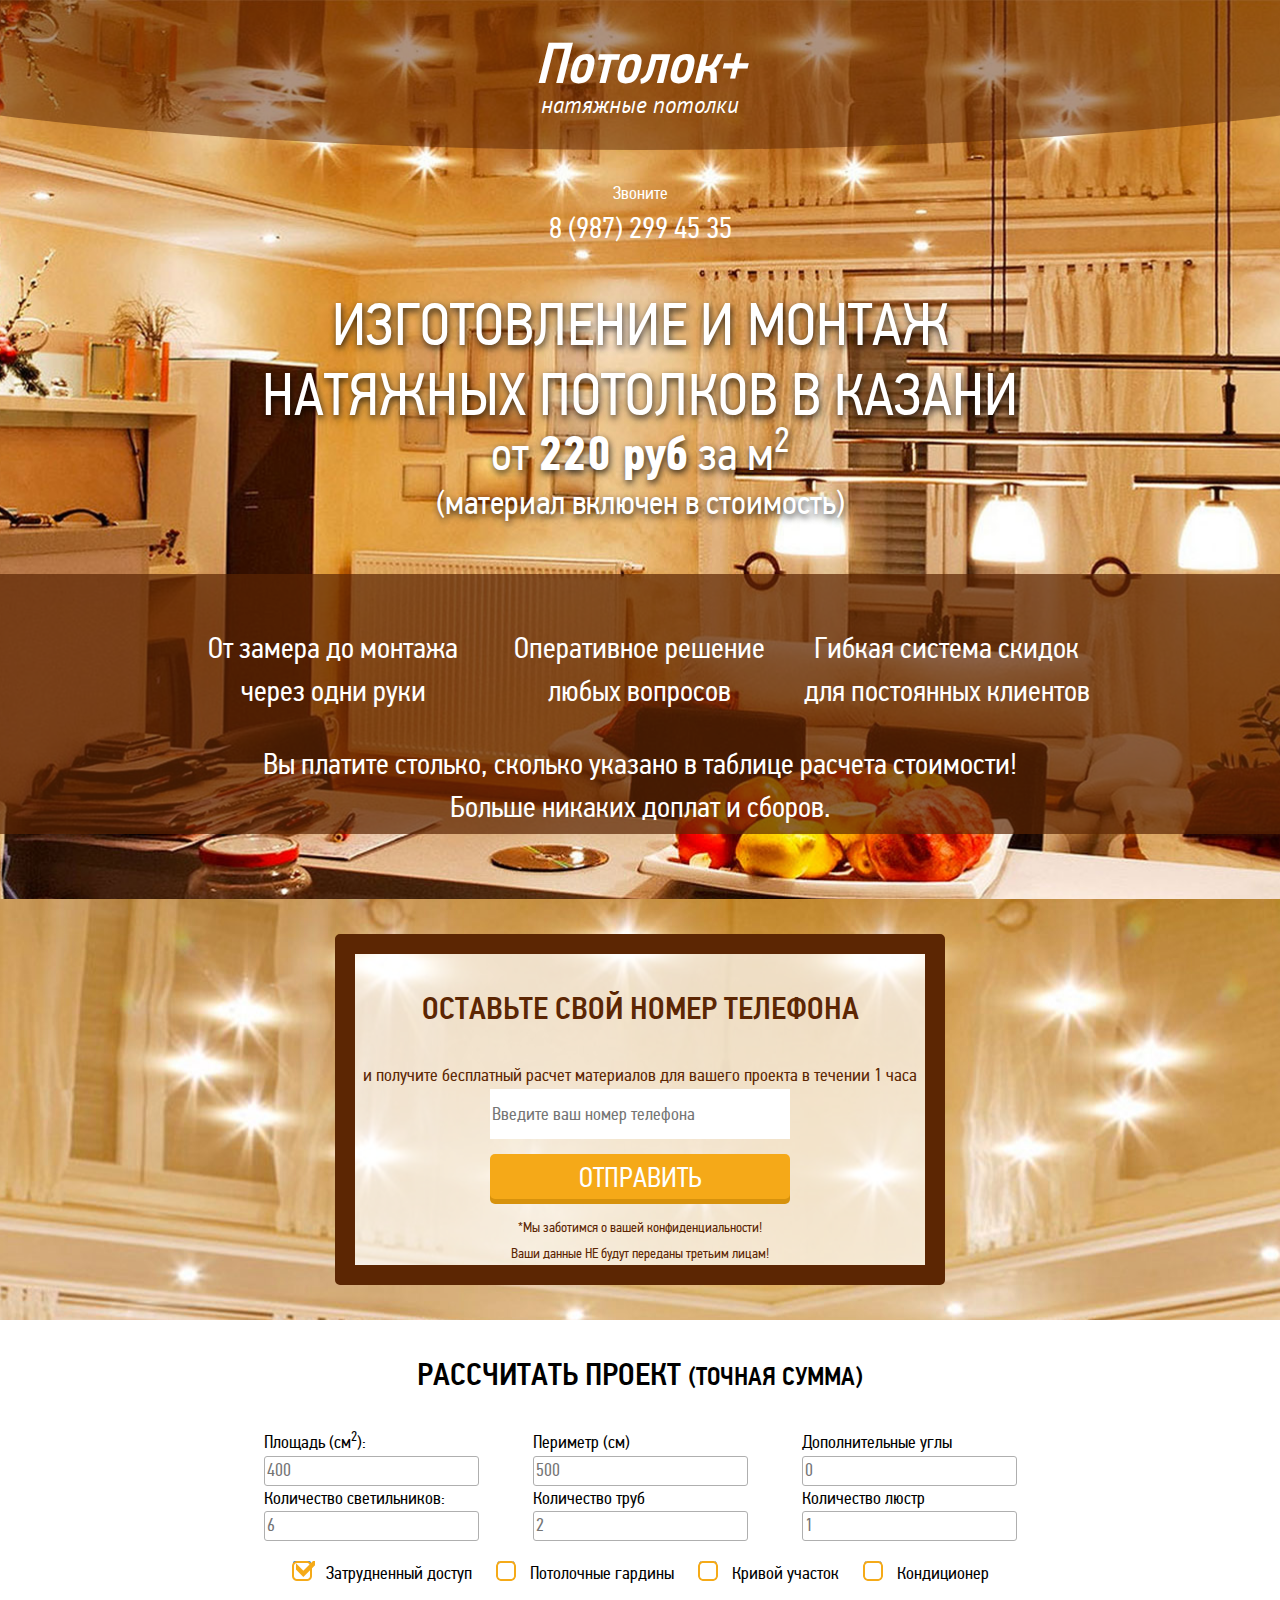
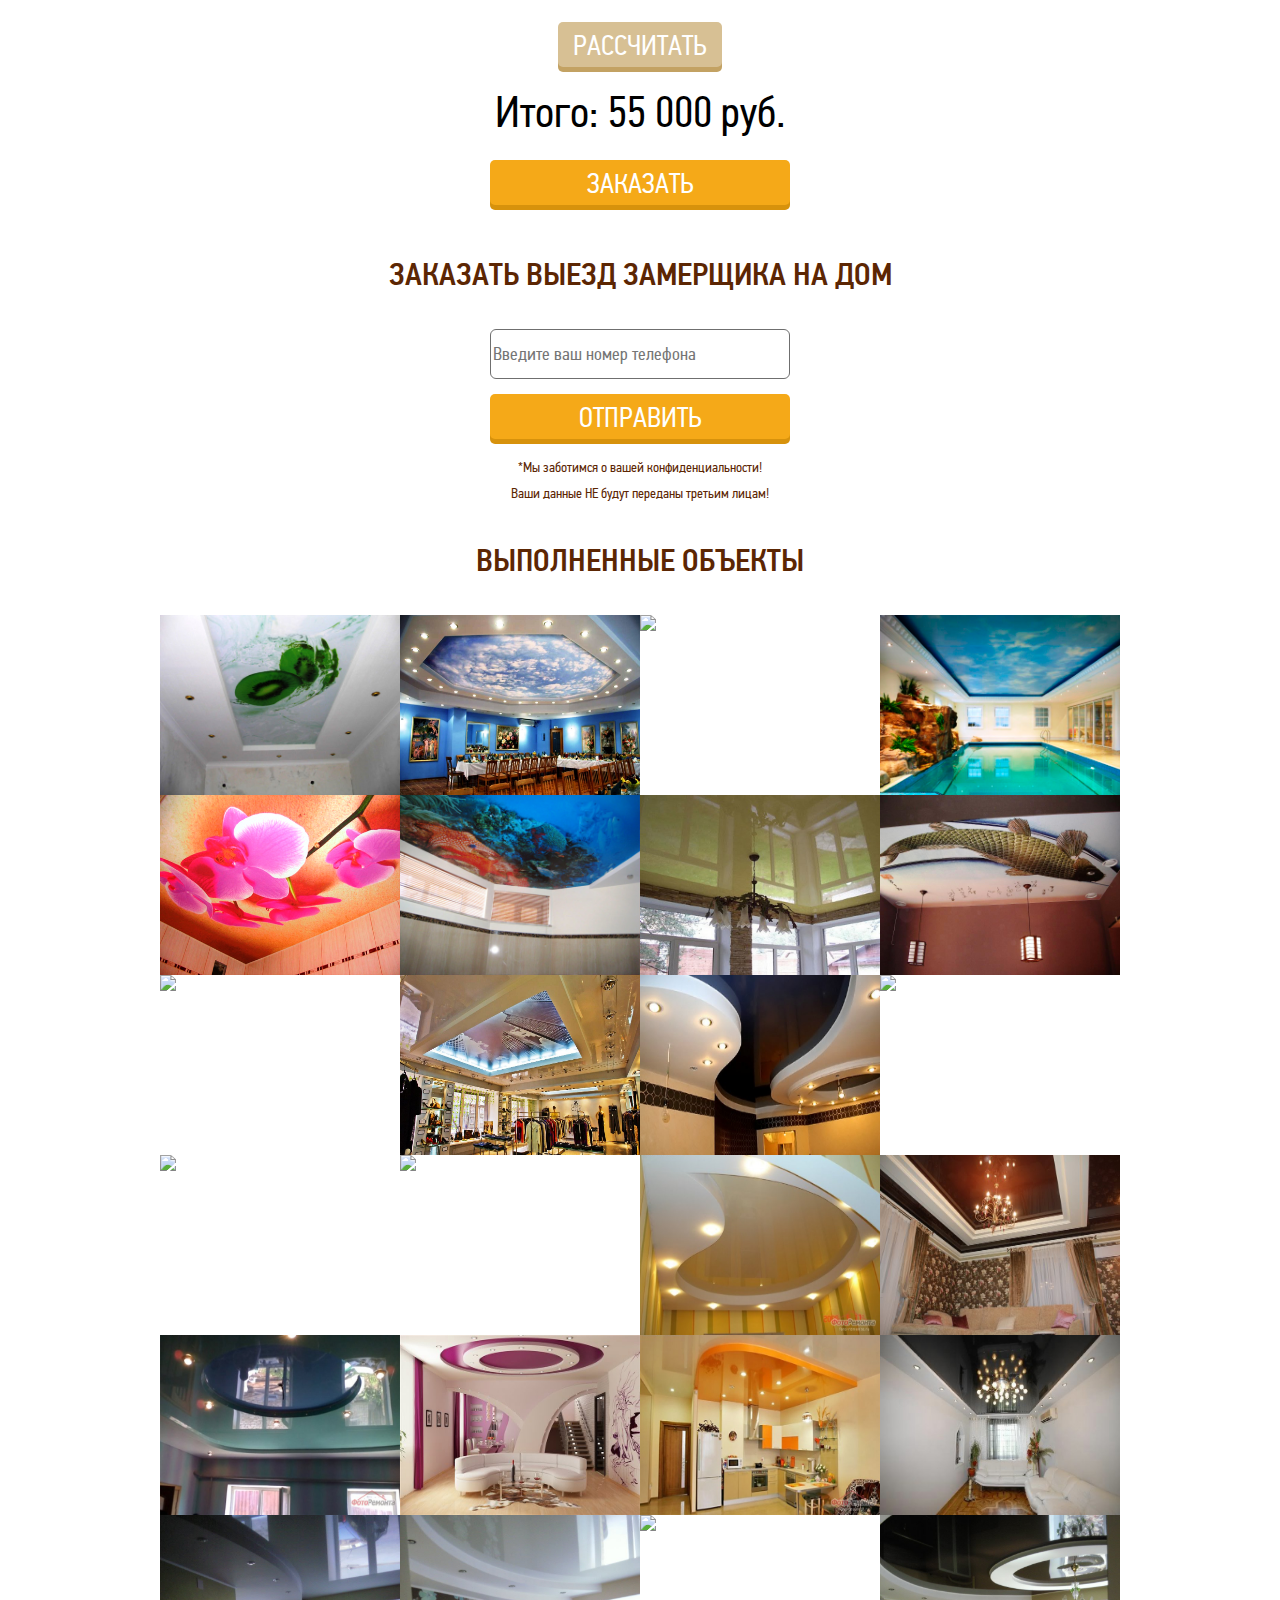
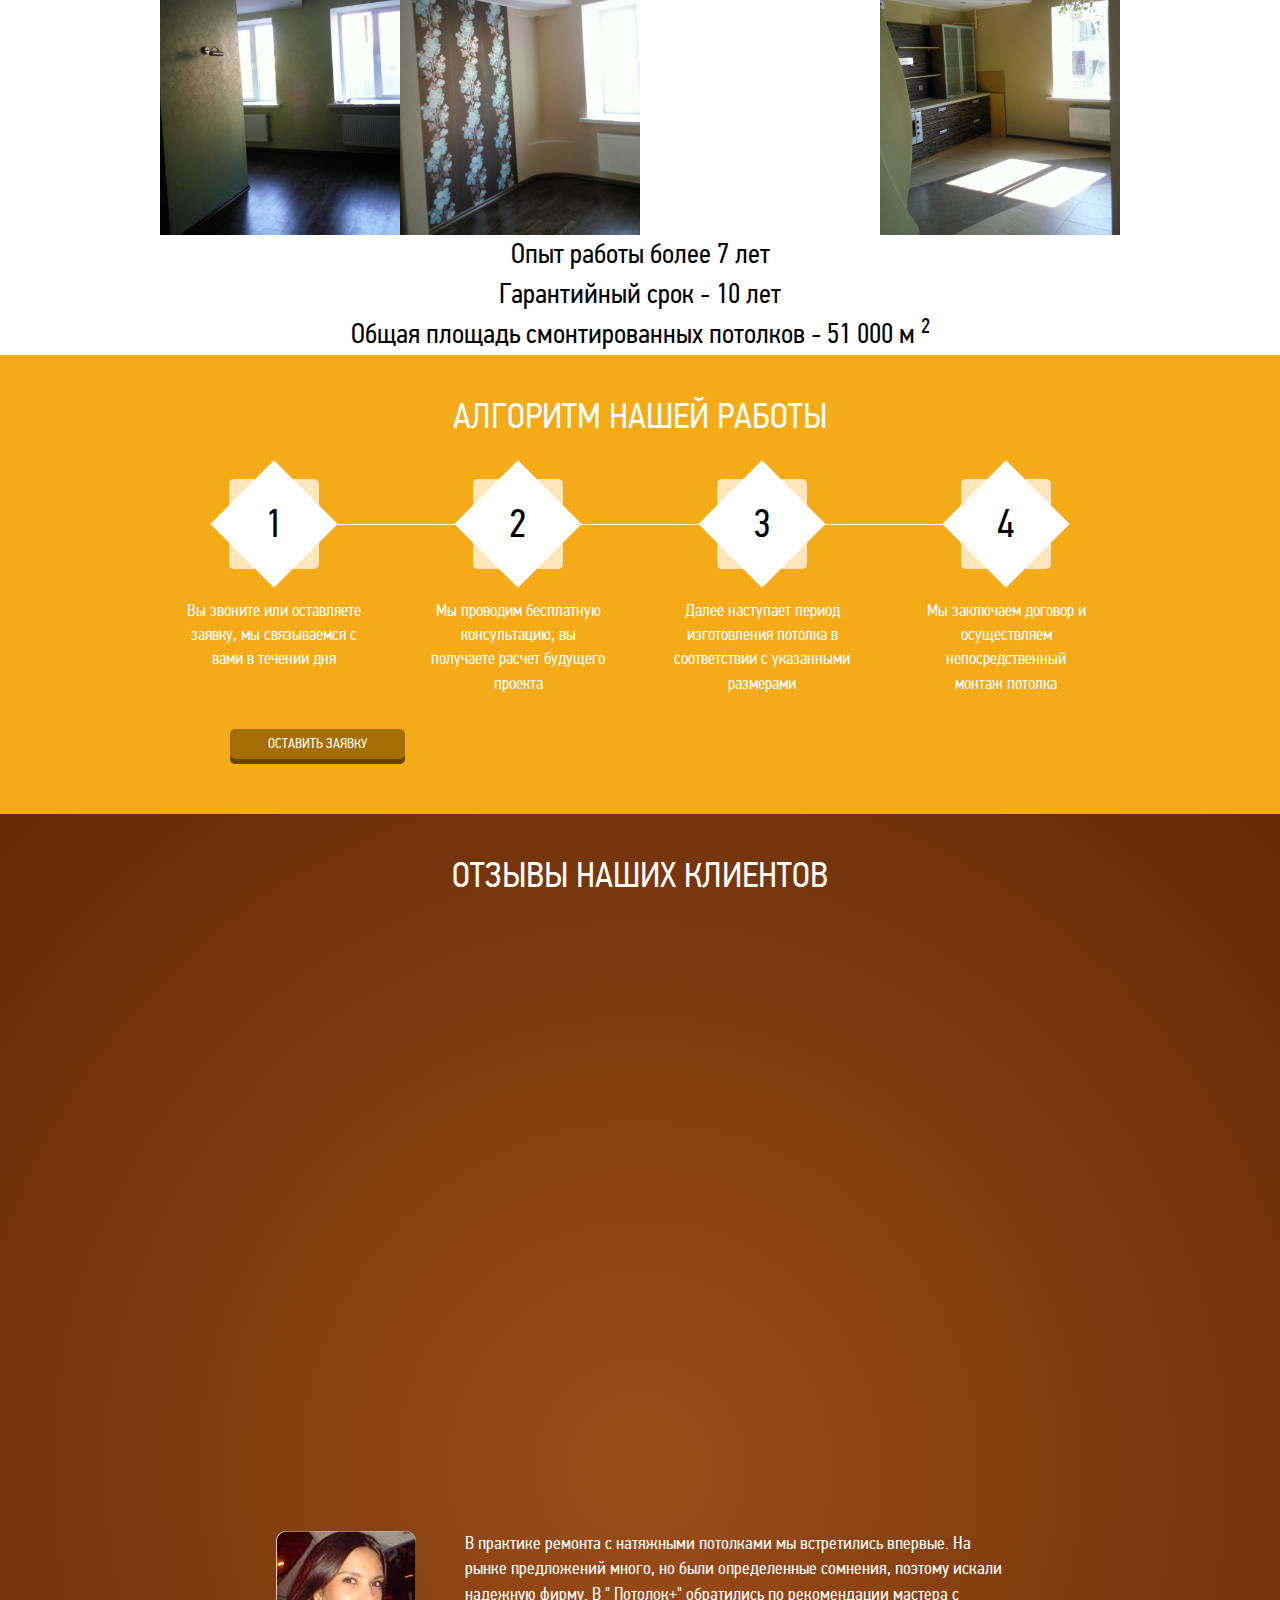
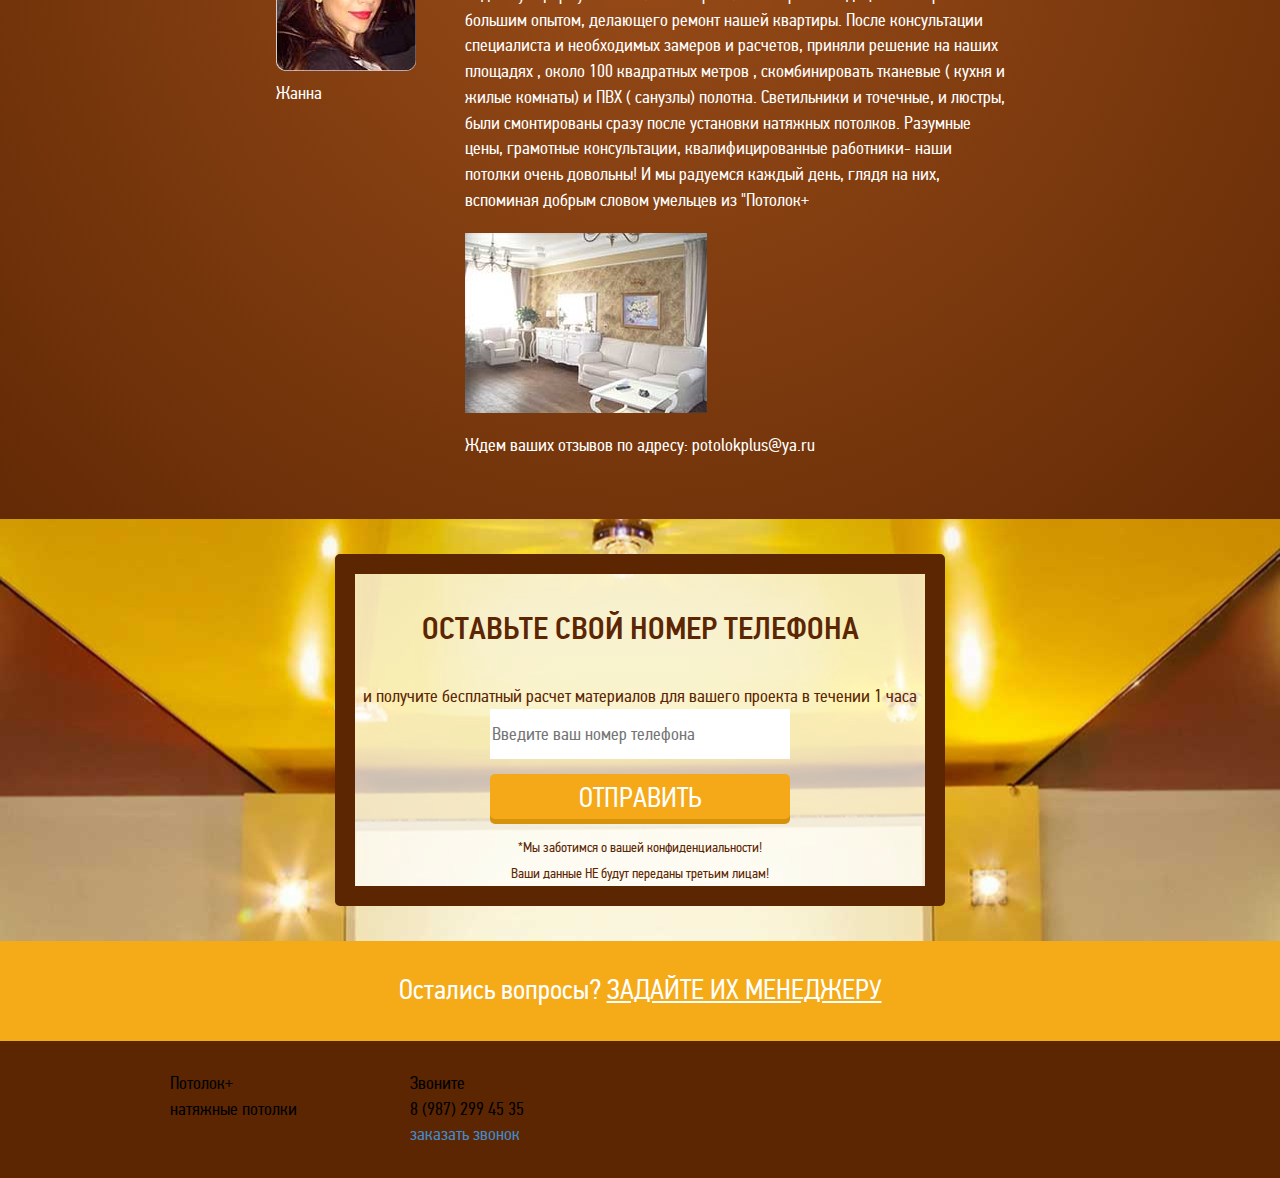
==== index.html @ f378b0da "first commit" ====
<!DOCTYPE html>
<html>
  <head>
    <meta charset="utf-8">
    <title>Sinar</title>
    <link href='http://fonts.googleapis.com/css?family=PT+Sans:400italic&subset=cyrillic' rel='stylesheet' type='text/css'>
    <link href="style/screen.css" rel="stylesheet" media="all">
    <!--[if lt IE 9]>
      <script src="https://oss.maxcdn.com/libs/html5shiv/3.7.0/html5shiv.js"></script>
      <script src="https://oss.maxcdn.com/libs/respond.js/1.4.2/respond.min.js"></script>
    <![endif]-->


  </head>
<body>
    <div id="wrapper">
        <div class="section" id="header">
          <div class="container">
            <div class="row">
              <div class="col-xs-12">
                <div class="title-top">
                  <p class="logo-title">Потолок+</p>
                  <p class="logo-title-b"><i>натяжные потолки</i></p>
                </div>
                <div class="title-call">
                  <p>Звоните</p>
                  <p class="phone-number">8 (987) 299 45 35</p>
                </div>
                <div class="title-claim">
                  <h1>Изготовление и монтаж <br />натяжных потолков в казани</h1>
                  <p class="title-claim-price">от <b>220 руб</b> за м<sup>2</sup></p>
                  <p class="title-claim-extra">(материал включен в стоимость)</p>
                </div>
                <div class="bottom-text">
                  <ul class="list-inline">
                    <li>От замера до монтажа через одни руки</li>
                    <li>Оперативное решение любых вопросов</li>
                    <li>Гибкая система скидок для постоянных клиентов</li>
                  </ul>
                  <p>Вы платите столько, сколько указано в таблице расчета стоимости!</p>
                  <p>Больше никаких доплат и сборов.</p>
                </div>
              </div>
            
            </div><!-- end row -->
          </div><!-- end container -->
        </div>

        <div class="section">

          <div class="feedback-top">
            <div class="container">
                  <div class="feedback-form feedback-form-frame">
                      <h3>Оставьте свой номер телефона</h3>
                      <p>и получите бесплатный расчет материалов для вашего проекта в течении 1 часа</p>
                    <form>
                      <div class="form-group">
                        <input type="tel" class="form-control" id="tel" placeholder="Введите ваш номер телефона">
                      </div>

                      <button type="submit" class="btn btn-yellow">Отправить</button>

                      <p><small>*Мы заботимся о вашей конфиденциальности!</small></p>
                      <p><small>Ваши данные НЕ будут переданы третьим лицам!</small></p>
                    </form>
                  </div>
            </div><!-- end container -->  
          </div>

          <div class="container project-calculate">
            <div class="row">

              <h3>Рассчитать проект <small>(точная сумма)</small></h3>

              <div class="form-calculate">
                    <div class="form-group form-group-inline">
                      <label for="square">Площадь (см<sup>2</sup>):</label>
                      <input type="text" class="form-control" id="square" placeholder="400">
                    </div>
                    <div class="form-group form-group-inline">
                      <label for="perimeter">Периметр (см)</label>
                      <input type="text" class="form-control" id="perimeter" placeholder="500">
                    </div>
                    <div class="form-group form-group-inline">
                      <label for="angle">Дополнительные углы</label>
                      <input type="text" class="form-control" id="angle" placeholder="0">
                    </div>
                    <div class="form-group form-group-inline">
                      <label for="lamp">Количество светильников:</label>
                      <input type="text" class="form-control" id="lamp" placeholder="6">
                    </div>
                    <div class="form-group form-group-inline">
                      <label for="pipe">Количество труб</label>
                      <input type="text" class="form-control" id="pipe" placeholder="2">
                    </div>
                    <div class="form-group form-group-inline">
                      <label for="luster">Количество люстр</label>
                      <input type="text" class="form-control" id="luster" placeholder="1">
                    </div>
                    <div class="checkbox">
                        <label>
                              <input type="checkbox" checked> Затрудненный доступ
                              <i></i>
                        </label>
                    </div>
                    <div class="checkbox">
                        <label>
                              <input type="checkbox"> Потолочные гардины
                              <i></i>
                        </label>
                    </div>
                    <div class="checkbox">
                        <label>
                              <input type="checkbox"> Кривой участок
                              <i></i>
                        </label>
                    </div>
                    <div class="checkbox">
                        <label>
                              <input type="checkbox"> Кондиционер
                              <i></i>
                        </label>
                    </div>
                    <button class="btn btn-brown">рассчитать</button>
                    <p class="summary-calculate">Итого: <span class="result-price">55 000</span> руб.</p>
                    <button class="btn btn-yellow" data-toggle="modal" data-target="#modal-form">заказать</button>
              </div>

             
                  <div class="feedback-form">
                       <h3>Заказать выезд замерщика на дом</h3>
                    <form>
                      <div class="form-group">
                        <input type="tel" class="form-control" id="tel" placeholder="Введите ваш номер телефона">
                      </div>

                      <button type="submit" class="btn btn-yellow">Отправить</button>

                      <p><small>*Мы заботимся о вашей конфиденциальности!</small></p>
                      <p><small>Ваши данные НЕ будут переданы третьим лицам!</small></p>
                    </form>
                  </div>
            
            </div><!-- end row -->
          </div><!-- end container -->  
        </div> 

        <div class="section">
          <div class="container finished-work">
            <div class="row">
            <h3>Выполненные объекты</h3>
              <ul class="list-inline list-work">
              <li><a href="i/work-1.jpg" class="fancybox" rel="gallery1"><img src="i/work-1.jpg"></a></li>
              <li><a href="i/work-2.jpeg" class="fancybox" rel="gallery1"><img src="i/work-2.jpeg"></a></li>
              <li><a href="i/work-3.jpg" class="fancybox" rel="gallery1"><img src="i/work-3.jpg"></a></li>
              <li><a href="i/work-4.jpg" class="fancybox" rel="gallery1"><img src="i/work-4.jpg"></a></li>
              <li><a href="i/work-5.jpg" class="fancybox" rel="gallery1"><img src="i/work-5.jpg"></a></li>
              <li><a href="i/work-6.jpg" class="fancybox" rel="gallery1"><img src="i/work-6.jpg"></a></li>
              <li><a href="i/work-7.jpeg" class="fancybox" rel="gallery1"><img src="i/work-7.jpeg"></a></li>
              <li><a href="i/work-8.jpg" class="fancybox" rel="gallery1"><img src="i/work-8.jpg"></a></li>
              <li><a href="i/work-9.jpg" class="fancybox" rel="gallery1"><img src="i/work-9.jpg"></a></li>
              <li><a href="i/work-10.jpg" class="fancybox" rel="gallery1"><img src="i/work-10.jpg"></a></li>
              <li><a href="i/work-11.jpg" class="fancybox" rel="gallery1"><img src="i/work-11.jpg"></a></li>
              <li><a href="i/work-12.jpg" class="fancybox" rel="gallery1"><img src="i/work-12.jpg"></a></li>
              <li><a href="i/work-13.jpg" class="fancybox" rel="gallery1"><img src="i/work-13.jpg"></a></li>
              <li><a href="i/work-14.jpg" class="fancybox" rel="gallery1"><img src="i/work-14.jpg"></a></li>
              <li><a href="i/work-15.jpg" class="fancybox" rel="gallery1"><img src="i/work-15.jpg"></a></li>
              <li><a href="i/work-16.jpg" class="fancybox" rel="gallery1"><img src="i/work-16.jpg"></a></li>
              <li><a href="i/work-17.jpg" class="fancybox" rel="gallery1"><img src="i/work-17.jpg"></a></li>
              <li><a href="i/work-18.jpg" class="fancybox" rel="gallery1"><img src="i/work-18.jpg"></a></li>
              <li><a href="i/work-19.jpg" class="fancybox" rel="gallery1"><img src="i/work-19.jpg"></a></li>
              <li><a href="i/work-20.jpg" class="fancybox" rel="gallery1"><img src="i/work-20.jpg"></a></li>
              <li><a href="i/work-21.jpg" class="fancybox fancybox-big" rel="gallery1"><img src="i/work-21.jpg"></a></li>
              <li><a href="i/work-22.jpg" class="fancybox fancybox-big" rel="gallery1"><img src="i/work-22.jpg"></a></li>
              <li><a href="i/work-23.jpg" class="fancybox fancybox-big" rel="gallery1"><img src="i/work-23.jpg"></a></li>
              <li><a href="i/work-24.jpg" class="fancybox fancybox-big" rel="gallery1"><img src="i/work-24.jpg"></a></li>
            </ul> 
            <p>Опыт работы более 7 лет</p>
            <p>Гарантийный срок - 10 лет</p>
            <p>Общая площадь смонтированных потолков - 51 000 м <sup>2</sup></p>
            </div><!-- end row -->
           </div><!-- end container -->  
        </div> 

        <div class="section">
          <div class="algorithm">
            <div class="container">
              <div class="row">
              <h3>Алгоритм нашей работы</h3>
                <ul class="list-inline list-algorithm">
                  <li>
                    <i class="digital">1</i>
                    <p>Вы звоните или оставляете заявку, мы связываемся с вами в течении дня</p>
                  </li>
                  <li>
                    <i class="digital">2</i>
                    <p>Мы проводим бесплатную консультацию, вы получаете расчет будущего проекта</p>
                  </li>
                  <li>
                    <i class="digital">3</i>
                    <p>Далее наступает период изготовления потолка в соответствии с указанными размерами</p>
                  </li>
                  <li>
                    <i class="digital">4</i>
                    <p>Мы заключаем договор и осуществляем непосредственный <br />монтаж потолка</p>
                  </li>
                </ul>
                <button class="btn btn-small btn-dark-brown" data-toggle="modal" data-target="#modal-form">оставить заявку</button>
              </div>
            </div>
          </div>
          <div class="reviews">
            <div class="container">
              <div class="row">
                <h3>Отзывы наших клиентов</h3>
                 <ul class="list-inline list-video-reviews">
                  <li>
                    <div class="video">
                      <iframe width="460" height="260" src="https://www.youtube.com/embed/6mYgrJK768M" frameborder="0" allowfullscreen></iframe>
                    </div>
                  </li>
                  <li>
                    <div class="video">
                      <iframe width="460" height="260" src="https://www.youtube.com/embed/6mYgrJK768M" frameborder="0" allowfullscreen></iframe>
                    </div>
                  </li>
                  <li>
                    <div class="video">
                      <iframe width="460" height="260" src="https://www.youtube.com/embed/6mYgrJK768M" frameborder="0" allowfullscreen></iframe>
                    </div>
                  </li>
                </ul> 
                <ul class="list-text-reviews">
                  <li>
                    <div class="left">
                      <div class="wrap-photo-client"><img src="i/client.jpg" alt="" class="img-round"></div>
                      <p class="client-name">Жанна</p>
                    </div>
                    <div class="right">
                      <p class="text-review">
                        В практике ремонта с натяжными потолками мы встретились впервые. На рынке предложений много, но были определенные сомнения, поэтому искали надежную фирму. В " Потолок+" обратились по рекомендации мастера с большим опытом, делающего ремонт нашей квартиры. После консультации специалиста и необходимых замеров и расчетов, приняли решение на наших площадях , около 100 квадратных метров , скомбинировать тканевые ( кухня и жилые комнаты) и ПВХ ( санузлы) полотна. Светильники и точечные, и люстры, были смонтированы сразу после установки натяжных потолков. 
                        Разумные цены, грамотные консультации, квалифицированные работники- наши потолки очень довольны! И мы радуемся каждый день, глядя на них, вспоминая добрым словом умельцев из "Потолок+
                      </p>
                      <img src="i/photo.jpg" alt="" class="img-default">
                      
                    </div>
                  </li>
                </ul>
                <p>Ждем ваших отзывов по адресу: <a href="mailto:potolokplus@ya.ru" class="link-mail">potolokplus@ya.ru</a></p>
              </div>
            </div>
          </div>


          
          <div class="feedback-bottom">
            <div class="container">
                  <div class="feedback-form feedback-form-frame">
                      <h3>Оставьте свой номер телефона</h3>
                      <p>и получите бесплатный расчет материалов для вашего проекта в течении 1 часа</p>
                    <form>
                      <div class="form-group">
                        <input type="tel" class="form-control" id="tel" placeholder="Введите ваш номер телефона">
                      </div>

                      <button type="submit" class="btn btn-yellow">Отправить</button>

                      <p><small>*Мы заботимся о вашей конфиденциальности!</small></p>
                      <p><small>Ваши данные НЕ будут переданы третьим лицам!</small></p>
                    </form>
                  </div>
            </div><!-- end container -->  
          </div>
          <div class="orange-bg">
            <div class="container">
              <div class="row">
                <p class="color-w question-text">Остались вопросы? <a href="#">ЗАДАЙТЕ ИХ МЕНЕДЖЕРУ</a></p>
              </div>
            </div>
          </div>
          <div class="footer">
            <div class="container">
              <div class="row">
                <div class="col-xs-3">
                  <p>Потолок+</p>
                  <p>натяжные потолки</p>
                </div>
                <div class="col-xs-3">
                  <p>Звоните</p>
                  <p>8 (987) 299 45 35</p>
                  <p><a href="#">заказать звонок</a></p>
                </div>
              </div>
            </div>
          </div>
        </div>


   
    </div><!-- end wrapper -->

    <script src="http://ajax.googleapis.com/ajax/libs/jquery/1.11.1/jquery.min.js"></script>  
    <script src="js/jquery.fullPage.min.js"></script>  
    <script src="js/jquery.slimscroll.min.js"></script>
    <script src="js/jquery.fancybox.pack.js"></script>  
    <script src="js/sinar.js"></script>  
  </body>
</html>
---- style/screen.css ----
/* Generated by Font Squirrel (http://www.fontsquirrel.com) on May 21, 2015 */
@font-face { font-family: 'pf_din_text_cond_probold'; src: url("../fonts/pf-din-text-cond-pro/pfdintextcondpro-bold-webfont.eot"); src: url("../fonts/pf-din-text-cond-pro/pfdintextcondpro-bold-webfont.eot?#iefix") format("embedded-opentype"), url("../fonts/pf-din-text-cond-pro/pfdintextcondpro-bold-webfont.woff2") format("woff2"), url("../fonts/pf-din-text-cond-pro/pfdintextcondpro-bold-webfont.woff") format("woff"), url("../fonts/pf-din-text-cond-pro/pfdintextcondpro-bold-webfont.ttf") format("truetype"); font-weight: normal; font-style: normal; }
@font-face { font-family: 'pf_din_text_cond_promedium'; src: url("../fonts/pf-din-text-cond-pro/pfdintextcondpro-medium-webfont.eot"); src: url("../fonts/pf-din-text-cond-pro/pfdintextcondpro-medium-webfont.eot?#iefix") format("embedded-opentype"), url("../fonts/pf-din-text-cond-pro/pfdintextcondpro-medium-webfont.woff2") format("woff2"), url("../fonts/pf-din-text-cond-pro/pfdintextcondpro-medium-webfont.woff") format("woff"), url("../fonts/pf-din-text-cond-pro/pfdintextcondpro-medium-webfont.ttf") format("truetype"); font-weight: normal; font-style: normal; }
@font-face { font-family: 'pf_din_text_cond_proregular'; src: url("../fonts/pf-din-text-cond-pro/pfdintextcondpro-regular-webfont.eot"); src: url("../fonts/pf-din-text-cond-pro/pfdintextcondpro-regular-webfont.eot?#iefix") format("embedded-opentype"), url("../fonts/pf-din-text-cond-pro/pfdintextcondpro-regular-webfont.woff2") format("woff2"), url("../fonts/pf-din-text-cond-pro/pfdintextcondpro-regular-webfont.woff") format("woff"), url("../fonts/pf-din-text-cond-pro/pfdintextcondpro-regular-webfont.ttf") format("truetype"); font-weight: normal; font-style: normal; }
/*! normalize.css v3.0.1 | MIT License | git.io/normalize */
html { -ms-text-size-adjust: 100%; -webkit-text-size-adjust: 100%; }

body { margin: 0; }

article, aside, details, figcaption, figure, footer, header, hgroup, main, nav, section, summary { display: block; }

audio, canvas, progress, video { display: inline-block; vertical-align: baseline; }

audio:not([controls]) { display: none; height: 0; }

[hidden], template { display: none; }

a { background: transparent; }

a:active, a:hover, a:focus { outline: 0; }

abbr[title] { border-bottom: 1px dotted; }

b, strong { font-weight: bold; }

dfn { font-style: italic; }

h1 { font-size: 2em; margin: 0.67em 0; }

mark { background: #ff0; color: #000; }

small { font-size: 80%; }

sub, sup { font-size: 75%; line-height: 0; position: relative; vertical-align: baseline; }

sup { top: -0.5em; }

sub { bottom: -0.25em; }

img { border: 0; }

svg:not(:root) { overflow: hidden; }

figure { margin: 1em 40px; }

hr { -moz-box-sizing: content-box; box-sizing: content-box; height: 0; }

pre { overflow: auto; }

code, kbd, pre, samp { font-family: monospace, monospace; font-size: 1em; }

button, input, optgroup, select, textarea { color: inherit; font: inherit; margin: 0; }

button { overflow: visible; }

button, select { text-transform: none; }

button, html input[type="button"], input[type="reset"], input[type="submit"] { -webkit-appearance: button; cursor: pointer; }

button[disabled], html input[disabled] { cursor: default; }

button::-moz-focus-inner, input::-moz-focus-inner { border: 0; padding: 0; }

input { line-height: normal; }

input[type="checkbox"], input[type="radio"] { box-sizing: border-box; padding: 0; }

input[type="number"]::-webkit-inner-spin-button, input[type="number"]::-webkit-outer-spin-button { height: auto; }

input[type="search"] { -webkit-appearance: textfield; -moz-box-sizing: content-box; -webkit-box-sizing: content-box; box-sizing: content-box; }

input[type="search"]::-webkit-search-cancel-button, input[type="search"]::-webkit-search-decoration { -webkit-appearance: none; }

fieldset { border: 1px solid #c0c0c0; margin: 0 2px; padding: 0.35em 0.625em 0.75em; }

legend { border: 0; padding: 0; }

textarea { overflow: auto; }

optgroup { font-weight: bold; }

table { border-collapse: collapse; border-spacing: 0; }

td, th { padding: 0; }

* { -webkit-box-sizing: border-box; -moz-box-sizing: border-box; box-sizing: border-box; }

*:before, *:after { -webkit-box-sizing: border-box; -moz-box-sizing: border-box; box-sizing: border-box; }

html { -webkit-tap-highlight-color: transparent; }

body { font-family: "pf_din_text_cond_proregular", "Helvetica Neue", Helvetica, Arial, sans-serif; font-size: 18px; line-height: 1.42857; color: #000; background-color: #fff; word-wrap: break-word; }

input, button, select, textarea { font-family: inherit; font-size: inherit; line-height: inherit; }

p { margin: 0; }

b { font-family: 'pf_din_text_cond_probold'; }

a { color: #428bca; text-decoration: none; }
a:hover, a:focus { color: #2a6496; text-decoration: underline; }

figure { margin: 0; }

img { vertical-align: middle; }

.img-responsive { display: block; width: 100% \9; max-width: 100%; height: auto; }

.img-rounded { border-radius: 6px; }

.img-thumbnail { padding: 4px; line-height: 1.42857; background-color: #fff; border: 1px solid #ddd; border-radius: 4px; -webkit-transition: all 0.2s ease-in-out; -o-transition: all 0.2s ease-in-out; transition: all 0.2s ease-in-out; display: inline-block; width: 100% \9; max-width: 100%; height: auto; }

.img-circle { border-radius: 50%; }

hr { margin-top: 25px; margin-bottom: 25px; border: 0; border-top: 1px solid #eeeeee; }

.container { margin-right: auto; margin-left: auto; padding-left: 10px; padding-right: 10px; /*  @media (min-width: $screen-sm-min) { width: $container-sm; } @media (min-width: $screen-md-min) { width: $container-md; } @media (min-width: $screen-lg-min) { width: $container-lg; }*/ }
.container:before, .container:after { content: " "; display: table; }
.container:after { clear: both; }

.container-fluid { margin-right: auto; margin-left: auto; padding-left: 10px; padding-right: 10px; }
.container-fluid:before, .container-fluid:after { content: " "; display: table; }
.container-fluid:after { clear: both; }

.row { margin-left: -10px; margin-right: -10px; }
.row:before, .row:after { content: " "; display: table; }
.row:after { clear: both; }

.col-xs-1, .col-sm-1, .col-md-1, .col-lg-1, .col-xs-2, .col-sm-2, .col-md-2, .col-lg-2, .col-xs-3, .col-sm-3, .col-md-3, .col-lg-3, .col-xs-4, .col-sm-4, .col-md-4, .col-lg-4, .col-xs-5, .col-sm-5, .col-md-5, .col-lg-5, .col-xs-6, .col-sm-6, .col-md-6, .col-lg-6, .col-xs-7, .col-sm-7, .col-md-7, .col-lg-7, .col-xs-8, .col-sm-8, .col-md-8, .col-lg-8, .col-xs-9, .col-sm-9, .col-md-9, .col-lg-9, .col-xs-10, .col-sm-10, .col-md-10, .col-lg-10, .col-xs-11, .col-sm-11, .col-md-11, .col-lg-11, .col-xs-12, .col-sm-12, .col-md-12, .col-lg-12 { position: relative; min-height: 1px; padding-left: 10px; padding-right: 10px; }

.col-xs-1, .col-xs-2, .col-xs-3, .col-xs-4, .col-xs-5, .col-xs-6, .col-xs-7, .col-xs-8, .col-xs-9, .col-xs-10, .col-xs-11, .col-xs-12 { float: left; }

.col-xs-1 { width: 8.33333%; }

.col-xs-2 { width: 16.66667%; }

.col-xs-3 { width: 25%; }

.col-xs-4 { width: 33.33333%; }

.col-xs-5 { width: 41.66667%; }

.col-xs-6 { width: 50%; }

.col-xs-7 { width: 58.33333%; }

.col-xs-8 { width: 66.66667%; }

.col-xs-9 { width: 75%; }

.col-xs-10 { width: 83.33333%; }

.col-xs-11 { width: 91.66667%; }

.col-xs-12 { width: 100%; }

.col-xs-pull-0 { right: auto; }

.col-xs-pull-1 { right: 8.33333%; }

.col-xs-pull-2 { right: 16.66667%; }

.col-xs-pull-3 { right: 25%; }

.col-xs-pull-4 { right: 33.33333%; }

.col-xs-pull-5 { right: 41.66667%; }

.col-xs-pull-6 { right: 50%; }

.col-xs-pull-7 { right: 58.33333%; }

.col-xs-pull-8 { right: 66.66667%; }

.col-xs-pull-9 { right: 75%; }

.col-xs-pull-10 { right: 83.33333%; }

.col-xs-pull-11 { right: 91.66667%; }

.col-xs-pull-12 { right: 100%; }

.col-xs-push-0 { left: auto; }

.col-xs-push-1 { left: 8.33333%; }

.col-xs-push-2 { left: 16.66667%; }

.col-xs-push-3 { left: 25%; }

.col-xs-push-4 { left: 33.33333%; }

.col-xs-push-5 { left: 41.66667%; }

.col-xs-push-6 { left: 50%; }

.col-xs-push-7 { left: 58.33333%; }

.col-xs-push-8 { left: 66.66667%; }

.col-xs-push-9 { left: 75%; }

.col-xs-push-10 { left: 83.33333%; }

.col-xs-push-11 { left: 91.66667%; }

.col-xs-push-12 { left: 100%; }

.col-xs-offset-0 { margin-left: 0%; }

.col-xs-offset-1 { margin-left: 8.33333%; }

.col-xs-offset-2 { margin-left: 16.66667%; }

.col-xs-offset-3 { margin-left: 25%; }

.col-xs-offset-4 { margin-left: 33.33333%; }

.col-xs-offset-5 { margin-left: 41.66667%; }

.col-xs-offset-6 { margin-left: 50%; }

.col-xs-offset-7 { margin-left: 58.33333%; }

.col-xs-offset-8 { margin-left: 66.66667%; }

.col-xs-offset-9 { margin-left: 75%; }

.col-xs-offset-10 { margin-left: 83.33333%; }

.col-xs-offset-11 { margin-left: 91.66667%; }

.col-xs-offset-12 { margin-left: 100%; }

.clearfix:before, .clearfix:after { content: " "; display: table; }
.clearfix:after { clear: both; }

.center-block { display: block; margin-left: auto; margin-right: auto; }

.pull-right { float: right !important; }

.pull-left { float: left !important; }

.hide { display: none !important; }

.show { display: block !important; }

.invisible { visibility: hidden; }

.text-hide { font: 0/0 a; color: transparent; text-shadow: none; background-color: transparent; border: 0; }

.hidden { display: none !important; visibility: hidden !important; }

.affix { position: fixed; -webkit-transform: translate3d(0, 0, 0); transform: translate3d(0, 0, 0); }

@-ms-viewport { width: device-width; }
.visible-xs, .visible-sm, .visible-md, .visible-lg { display: none !important; }

.visible-xs-block, .visible-xs-inline, .visible-xs-inline-block, .visible-sm-block, .visible-sm-inline, .visible-sm-inline-block, .visible-md-block, .visible-md-inline, .visible-md-inline-block, .visible-lg-block, .visible-lg-inline, .visible-lg-inline-block { display: none !important; }

@media (max-width: 767px) { .visible-xs { display: block !important; }
  table.visible-xs { display: table; }
  tr.visible-xs { display: table-row !important; }
  th.visible-xs, td.visible-xs { display: table-cell !important; } }
@media (max-width: 767px) { .visible-xs-block { display: block !important; } }

@media (max-width: 767px) { .visible-xs-inline { display: inline !important; } }

@media (max-width: 767px) { .visible-xs-inline-block { display: inline-block !important; } }

@media (min-width: 768px) and (max-width: 991px) { .visible-sm { display: block !important; }
  table.visible-sm { display: table; }
  tr.visible-sm { display: table-row !important; }
  th.visible-sm, td.visible-sm { display: table-cell !important; } }
@media (min-width: 768px) and (max-width: 991px) { .visible-sm-block { display: block !important; } }

@media (min-width: 768px) and (max-width: 991px) { .visible-sm-inline { display: inline !important; } }

@media (min-width: 768px) and (max-width: 991px) { .visible-sm-inline-block { display: inline-block !important; } }

@media (min-width: 992px) and (max-width: 1199px) { .visible-md { display: block !important; }
  table.visible-md { display: table; }
  tr.visible-md { display: table-row !important; }
  th.visible-md, td.visible-md { display: table-cell !important; } }
@media (min-width: 992px) and (max-width: 1199px) { .visible-md-block { display: block !important; } }

@media (min-width: 992px) and (max-width: 1199px) { .visible-md-inline { display: inline !important; } }

@media (min-width: 992px) and (max-width: 1199px) { .visible-md-inline-block { display: inline-block !important; } }

@media (min-width: 1200px) { .visible-lg { display: block !important; }
  table.visible-lg { display: table; }
  tr.visible-lg { display: table-row !important; }
  th.visible-lg, td.visible-lg { display: table-cell !important; } }
@media (min-width: 1200px) { .visible-lg-block { display: block !important; } }

@media (min-width: 1200px) { .visible-lg-inline { display: inline !important; } }

@media (min-width: 1200px) { .visible-lg-inline-block { display: inline-block !important; } }

@media (max-width: 767px) { .hidden-xs { display: none !important; } }
@media (min-width: 768px) and (max-width: 991px) { .hidden-sm { display: none !important; } }
@media (min-width: 992px) and (max-width: 1199px) { .hidden-md { display: none !important; } }
@media (min-width: 1200px) { .hidden-lg { display: none !important; } }
.visible-print { display: none !important; }

@media print { .visible-print { display: block !important; }
  table.visible-print { display: table; }
  tr.visible-print { display: table-row !important; }
  th.visible-print, td.visible-print { display: table-cell !important; } }
.visible-print-block { display: none !important; }
@media print { .visible-print-block { display: block !important; } }

.visible-print-inline { display: none !important; }
@media print { .visible-print-inline { display: inline !important; } }

.visible-print-inline-block { display: none !important; }
@media print { .visible-print-inline-block { display: inline-block !important; } }

@media print { .hidden-print { display: none !important; } }
/*! fancyBox v2.1.5 fancyapps.com | fancyapps.com/fancybox/#license */
.fancybox-wrap, .fancybox-skin, .fancybox-outer, .fancybox-inner, .fancybox-image, .fancybox-wrap iframe, .fancybox-wrap object, .fancybox-nav, .fancybox-nav span, .fancybox-tmp { padding: 0; margin: 0; border: 0; outline: none; vertical-align: top; }

.fancybox-wrap { position: absolute; top: 0; left: 0; z-index: 8020; }

.fancybox-skin { position: relative; background: #f9f9f9; color: #444; text-shadow: none; -webkit-border-radius: 4px; -moz-border-radius: 4px; border-radius: 4px; }

.fancybox-opened { z-index: 8030; }

.fancybox-opened .fancybox-skin { -webkit-box-shadow: 0 10px 25px rgba(0, 0, 0, 0.5); -moz-box-shadow: 0 10px 25px rgba(0, 0, 0, 0.5); box-shadow: 0 10px 25px rgba(0, 0, 0, 0.5); }

.fancybox-outer, .fancybox-inner { position: relative; }

.fancybox-inner { overflow: hidden; }

.fancybox-type-iframe .fancybox-inner { -webkit-overflow-scrolling: touch; }

.fancybox-error { color: #444; font: 14px/20px "Helvetica Neue",Helvetica,Arial,sans-serif; margin: 0; padding: 15px; white-space: nowrap; }

.fancybox-image, .fancybox-iframe { display: block; width: 100%; height: 100%; }

.fancybox-image { max-width: 100%; max-height: 100%; }

#fancybox-loading, .fancybox-close, .fancybox-prev span, .fancybox-next span { background-image: url("../i/icon/fancybox_sprite.png"); }

#fancybox-loading { position: fixed; top: 50%; left: 50%; margin-top: -22px; margin-left: -22px; background-position: 0 -108px; opacity: 0.8; cursor: pointer; z-index: 8060; }

#fancybox-loading div { width: 44px; height: 44px; background: url("../i/icon/fancybox_loading.gif") center center no-repeat; }

.fancybox-close { position: absolute; top: -18px; right: -18px; width: 36px; height: 36px; cursor: pointer; z-index: 8040; }

.fancybox-nav { position: absolute; top: 0; width: 40%; height: 100%; cursor: pointer; text-decoration: none; background: transparent url("../i/icon/blank.gif"); /* helps IE */ -webkit-tap-highlight-color: transparent; z-index: 8040; }

.fancybox-prev { left: 0; }

.fancybox-next { right: 0; }

.fancybox-nav span { position: absolute; top: 50%; width: 36px; height: 34px; margin-top: -18px; cursor: pointer; z-index: 8040; visibility: hidden; }

.fancybox-prev span { left: 10px; background-position: 0 -36px; }

.fancybox-next span { right: 10px; background-position: 0 -72px; }

.fancybox-nav:hover span { visibility: visible; }

.fancybox-tmp { position: absolute; top: -99999px; left: -99999px; visibility: hidden; max-width: 99999px; max-height: 99999px; overflow: visible !important; }

/* Overlay helper */
.fancybox-lock { overflow: hidden !important; width: auto; }

.fancybox-lock body { overflow: hidden !important; }

.fancybox-lock-test { overflow-y: hidden !important; }

.fancybox-overlay { position: absolute; top: 0; left: 0; overflow: hidden; display: none; z-index: 8010; background: url("../i/icon/fancybox_overlay.png"); }

.fancybox-overlay-fixed { position: fixed; bottom: 0; right: 0; }

.fancybox-lock .fancybox-overlay { overflow: auto; overflow-y: scroll; }

/* Title helper */
.fancybox-title { visibility: hidden; font: normal 13px/20px "Helvetica Neue",Helvetica,Arial,sans-serif; position: relative; text-shadow: none; z-index: 8050; }

.fancybox-opened .fancybox-title { visibility: visible; }

.fancybox-title-float-wrap { position: absolute; bottom: 0; right: 50%; margin-bottom: -35px; z-index: 8050; text-align: center; }

.fancybox-title-float-wrap .child { display: inline-block; margin-right: -100%; padding: 2px 20px; background: transparent; /* Fallback for web browsers that doesn't support RGBa */ background: rgba(0, 0, 0, 0.8); -webkit-border-radius: 15px; -moz-border-radius: 15px; border-radius: 15px; text-shadow: 0 1px 2px #222; color: #FFF; font-weight: bold; line-height: 24px; white-space: nowrap; }

.fancybox-title-outside-wrap { position: relative; margin-top: 10px; color: #fff; }

.fancybox-title-inside-wrap { padding-top: 10px; }

.fancybox-title-over-wrap { position: absolute; bottom: 0; left: 0; color: #fff; padding: 10px; background: #000; background: rgba(0, 0, 0, 0.8); }

/*Retina graphics!*/
@media only screen and (-webkit-min-device-pixel-ratio: 1.5), only screen and (min--moz-device-pixel-ratio: 1.5), only screen and (min-device-pixel-ratio: 1.5) { #fancybox-loading, .fancybox-close, .fancybox-prev span, .fancybox-next span { background-image: url("../i/icon/fancybox_sprite@2x.png"); background-size: 44px 152px; /*The size of the normal image, half the size of the hi-res image*/ }
  #fancybox-loading div { background-image: url("../i/icon/fancybox_loading@2x.gif"); background-size: 24px 24px; /*The size of the normal image, half the size of the hi-res image*/ } }
.feedback-top { background: #773f18 url("../i/feedback-bg.jpg") no-repeat center; padding: 35px 0; }

.feedback-bottom { background: #773f18 url("../i/feedback-bottom-bg.jpg") no-repeat center; padding: 35px 0; }

.feedback-form { text-align: center; color: #5c2603; }
.feedback-form .form-control { width: 300px; border: 1px solid #6f6f6f; border-radius: 6px; height: 50px; }

.feedback-form-frame { width: 610px; margin: 0 auto; border: 20px solid #5c2603; border-radius: 5px; background: rgba(255, 255, 255, 0.7); }
.feedback-form-frame .form-control { border: 0; border-radius: 0; }

.form-calculate .form-group { margin: 0 25px; text-align: left; }
.form-calculate label { display: block; }
.form-calculate .form-control { width: 215px; border-radius: 3px; border: 1px solid #afafaf; }

.checkbox { position: relative; margin: 20px 10px; display: inline-block; }

input[type="checkbox"] { width: 20px; height: 18px; position: relative; margin-right: 10px; z-index: -1; }

input[type="checkbox"] + i { display: inline-block; width: 25px; height: 20px; background: url("../i/icon/checkbox.png") no-repeat; background-position: 0 0; cursor: pointer; position: absolute; left: 0; top: 0; }

input[type="checkbox"]:checked + i { background-position: 0 -30px; }

.btn { text-transform: uppercase; font-size: 28px; padding: 5px 15px 0 15px; margin: 15px 70px; color: #fff; border: 0; outline: 0; -webkit-transition: all linear 0.3s; -o-transition: all linear 0.3s; transition: all linear 0.3s; }

.btn-small { font-size: 14px; padding: 5px 15px 5px 15px; }

.btn-brown { border-radius: 5px/5px 5px 5px 5px; background-color: #d7c094; -webkit-box-shadow: 0 5px 0 #c3a263; box-shadow: 0 5px 0 #c3a263; }
.btn-brown:hover { background: #d0b581; }

.btn-dark-brown { border-radius: 5px; background-color: #a56e03; -webkit-box-shadow: 0 5px 0 #644405; box-shadow: 0 5px 0 #644405; }
.btn-dark-brown:hover { background: #8c5d03; }

.btn-yellow { width: 300px; text-align: center; border-radius: 5px/5px 5px 5px 5px; background-color: #f5a918; -webkit-box-shadow: 0 5px 0 #d7920c; box-shadow: 0 5px 0 #d7920c; }
.btn-yellow:hover { background: #e99d0a; }

.summary-calculate { font-size: 44px; }

#header { position: relative; padding-bottom: 70px; overflow: hidden; background: #773f18 url("../i/header-bg.jpg") no-repeat center; background-size: cover; color: #fff; text-align: center; }
#header:before { content: ""; position: absolute; top: -210px; left: 50%; margin-left: -960px; width: 1920px; height: 360px; opacity: 0.5; filter: alpha(opacity=50); border-radius: 1299px/183px; background-color: #5b2503; }
#header:after { content: ""; position: absolute; z-index: 1; display: block; bottom: 65px; left: 0; width: 100%; height: 260px; opacity: 0.7; filter: alpha(opacity=70); background-color: #5b2503; }

.title-top { margin-bottom: 65px; margin-top: 35px; }

.logo-title { font-size: 58px; line-height: 58px; font-family: "pf_din_text_cond_promedium"; font-style: italic; }

.logo-title-b { font-size: 23px; line-height: 23px; font-family: "PT Sans", sans-serif; }

.bottom-text { font-size: 30px; margin-top: 100px; position: relative; z-index: 2; }
.bottom-text .list-inline li { width: 32%; }

.title-claim { text-shadow: 1px 3px 7px rgba(0, 0, 0, 0.8); }

.title-claim-price { font-size: 48px; line-height: 48px; font-weight: normal; }

.title-claim-extra { font-size: 34px; font-weight: normal; }

/* Sticky footer styles----------------- */
html { position: relative; overflow-x: auto !important; min-width: 1000px; }

.footer { background: #5c2603; padding: 30px 0; }

.section { min-width: 1000px; }

.container { width: 960px; }

.orange-bg { background: #f5aa18; padding: 30px 0; }

.color-w { color: #fff; }

.question-text { text-align: center; font-size: 28px; font-weight: normal; }
.question-text a { color: #fff; text-decoration: underline; }
.question-text a:hover { color: #fff; text-decoration: none; }

.phone-number { font-size: 30px; font-weight: normal; }

h1 { text-transform: uppercase; font-weight: normal; font-size: 60px; line-height: 70px; margin-bottom: 0; }

h3 { text-transform: uppercase; font-size: 32px; font-weight: normal; font-family: "pf_din_text_cond_promedium"; }

img { max-width: 100%; }

.list-inline { list-style: none; padding: 0; }
.list-inline li { display: inline-block; vertical-align: top; }

.form-group-inline { display: inline-block; }

.project-calculate { text-align: center; }

.finished-work { text-align: center; }
.finished-work h3 { color: #5c2603; }
.finished-work p { font-size: 28px; }

.list-work { font-size: 0; }
.list-work .fancybox { width: 240px; height: 180px; display: block; overflow: hidden; position: relative; }
.list-work .fancybox img { position: absolute; left: 0; top: 0; width: auto; height: 180px; -webkit-transition: all linear 0.5s; -o-transition: all linear 0.5s; transition: all linear 0.5s; }
.list-work .fancybox img:hover { -webkit-transform: scale(1.1); -ms-transform: scale(1.1); -o-transform: scale(1.1); transform: scale(1.1); }

.list-work .fancybox-big { height: 320px; }
.list-work .fancybox-big img { height: 320px; }

.algorithm { background: #f5aa18; color: #fff; padding-bottom: 40px; }
.algorithm h3 { text-align: center; font-size: 36px; font-family: "pf_din_text_cond_proregular"; }
.algorithm .btn-dark-brown { width: 175px; }

.list-algorithm { text-align: center; position: relative; padding: 0; margin-left: -60px; }
.list-algorithm li { width: 180px; font-size: 17px; margin-left: 60px; }

.list-algorithm:after { content: ""; display: block; width: 640px; height: 1px; background: #fff; position: absolute; top: 45px; left: 210px; }

.list-algorithm .digital { font-style: normal; margin-bottom: 30px; position: relative; z-index: 10; color: #000; line-height: 90px; font-size: 40px; display: inline-block; width: 90px; height: 90px; }
.list-algorithm .digital:before { content: ""; display: block; width: 90px; height: 90px; border-radius: 5px; z-index: -1; position: absolute; top: 0; left: 0; background: rgba(255, 255, 255, 0.7); }
.list-algorithm .digital:after { content: ""; display: block; width: 90px; height: 90px; position: absolute; z-index: -1; top: 0; left: 0; background: #fff; -webkit-transform: rotate(45deg); -ms-transform: rotate(45deg); -o-transform: rotate(45deg); transform: rotate(45deg); }

.reviews { text-align: center; color: #fff; padding-bottom: 60px; background: -moz-radial-gradient(center, ellipse cover, #9b4d19 0%, #632a05 100%); background: -webkit-gradient(radial, center center, 0px, center center, 100%, color-stop(0%, #9b4d19), color-stop(100%, #632a05)); background: -webkit-radial-gradient(center, ellipse cover, #9b4d19 0%, #632a05 100%); background: -o-radial-gradient(center, ellipse cover, #9b4d19 0%, #632a05 100%); background: -ms-radial-gradient(center, ellipse cover, #9b4d19 0%, #632a05 100%); background: radial-gradient(ellipse at center, #9b4d19 0%, #632a05 100%); filter: progid:DXImageTransform.Microsoft.gradient( startColorstr='#9b4d19', endColorstr='#632a05',GradientType=0 ); }
.reviews h3 { font-family: "pf_din_text_cond_proregular"; font-size: 36px; }

.list-video-reviews { text-align: center; margin-left: -30px; }
.list-video-reviews li { margin-left: 30px; margin-top: 20px; }

.list-text-reviews { padding: 0; margin: 0; display: inline-block; list-style: none; text-align: left; }
.list-text-reviews .left { display: inline-block; vertical-align: top; width: 140px; }
.list-text-reviews .right { display: inline-block; vertical-align: top; width: 540px; margin-left: 45px; }

.wrap-photo-client { margin-bottom: 10px; }

.img-default { display: block; max-width: 100%; margin: 20px 0; }

.img-round { border-radius: 10px; }

.link-mail { color: #fff; text-decoration: none; }
.link-mail:hover { text-decoration: underline; color: #fff; }
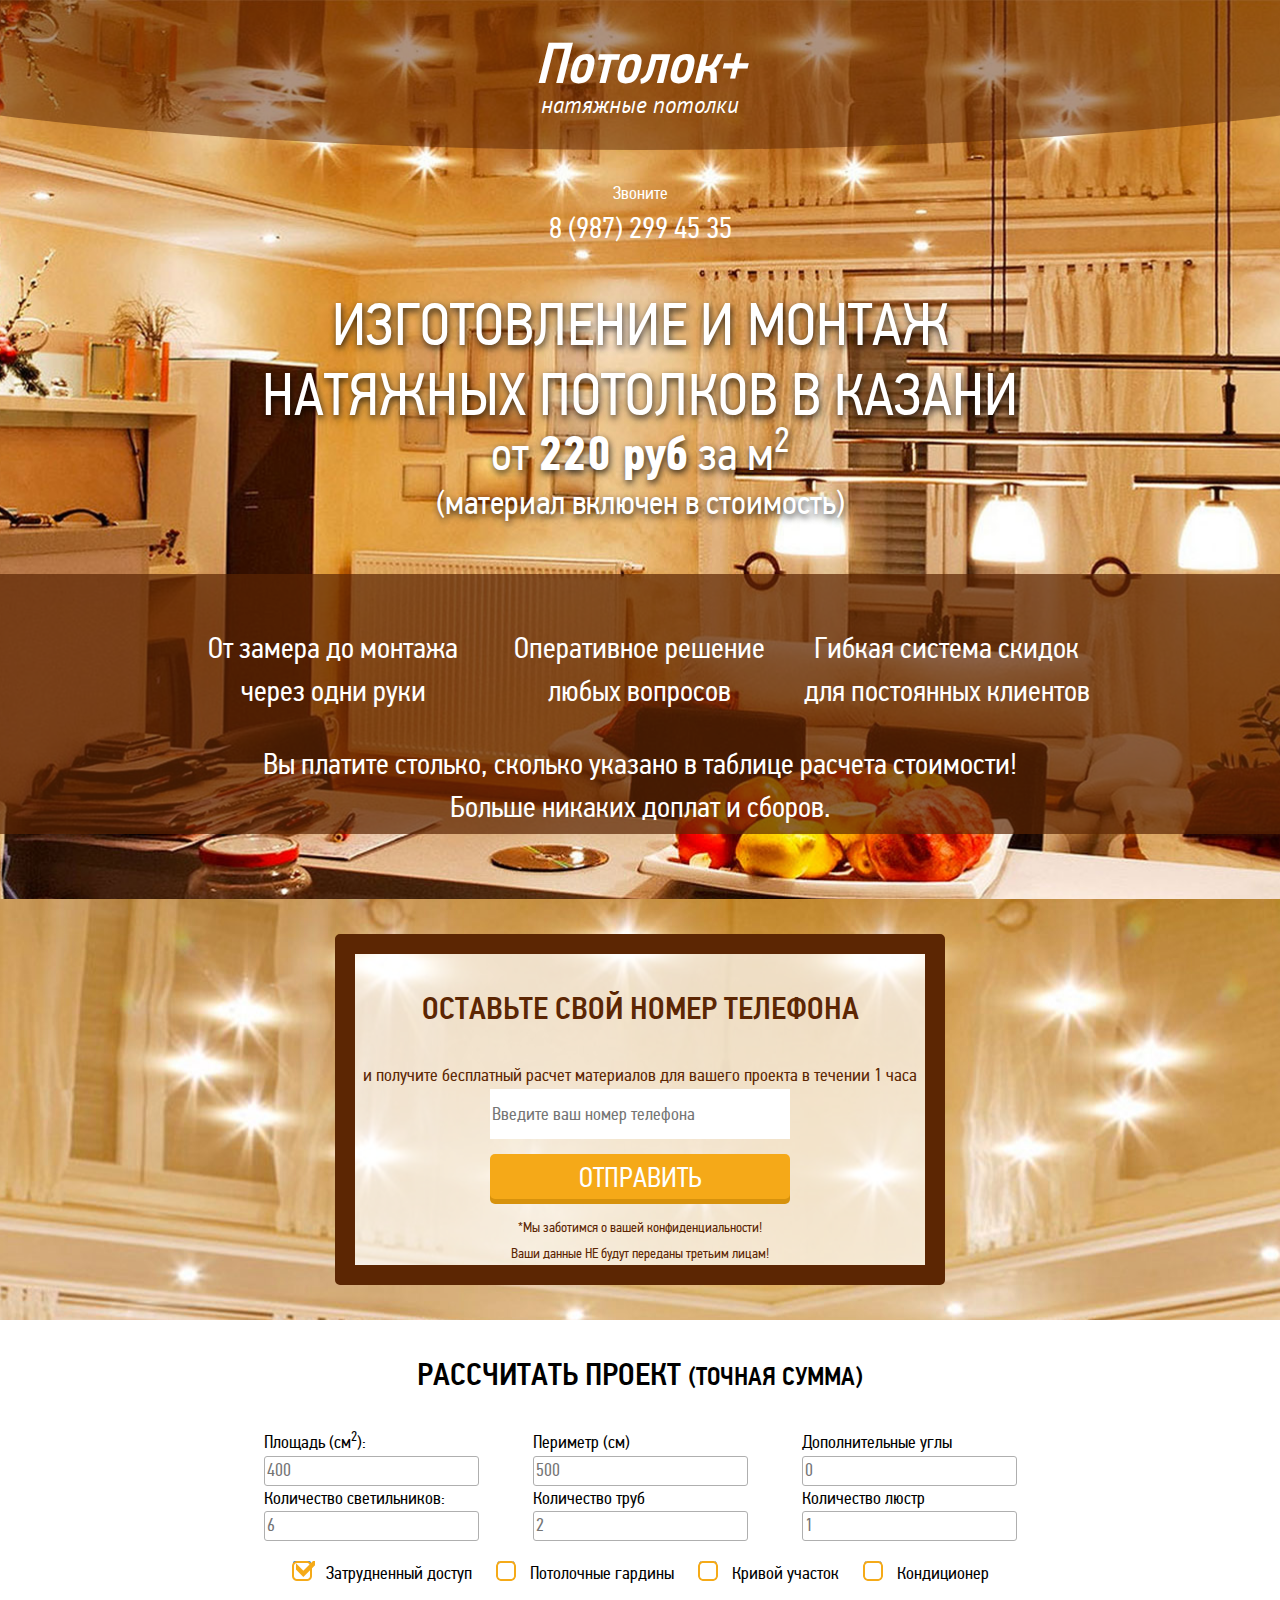
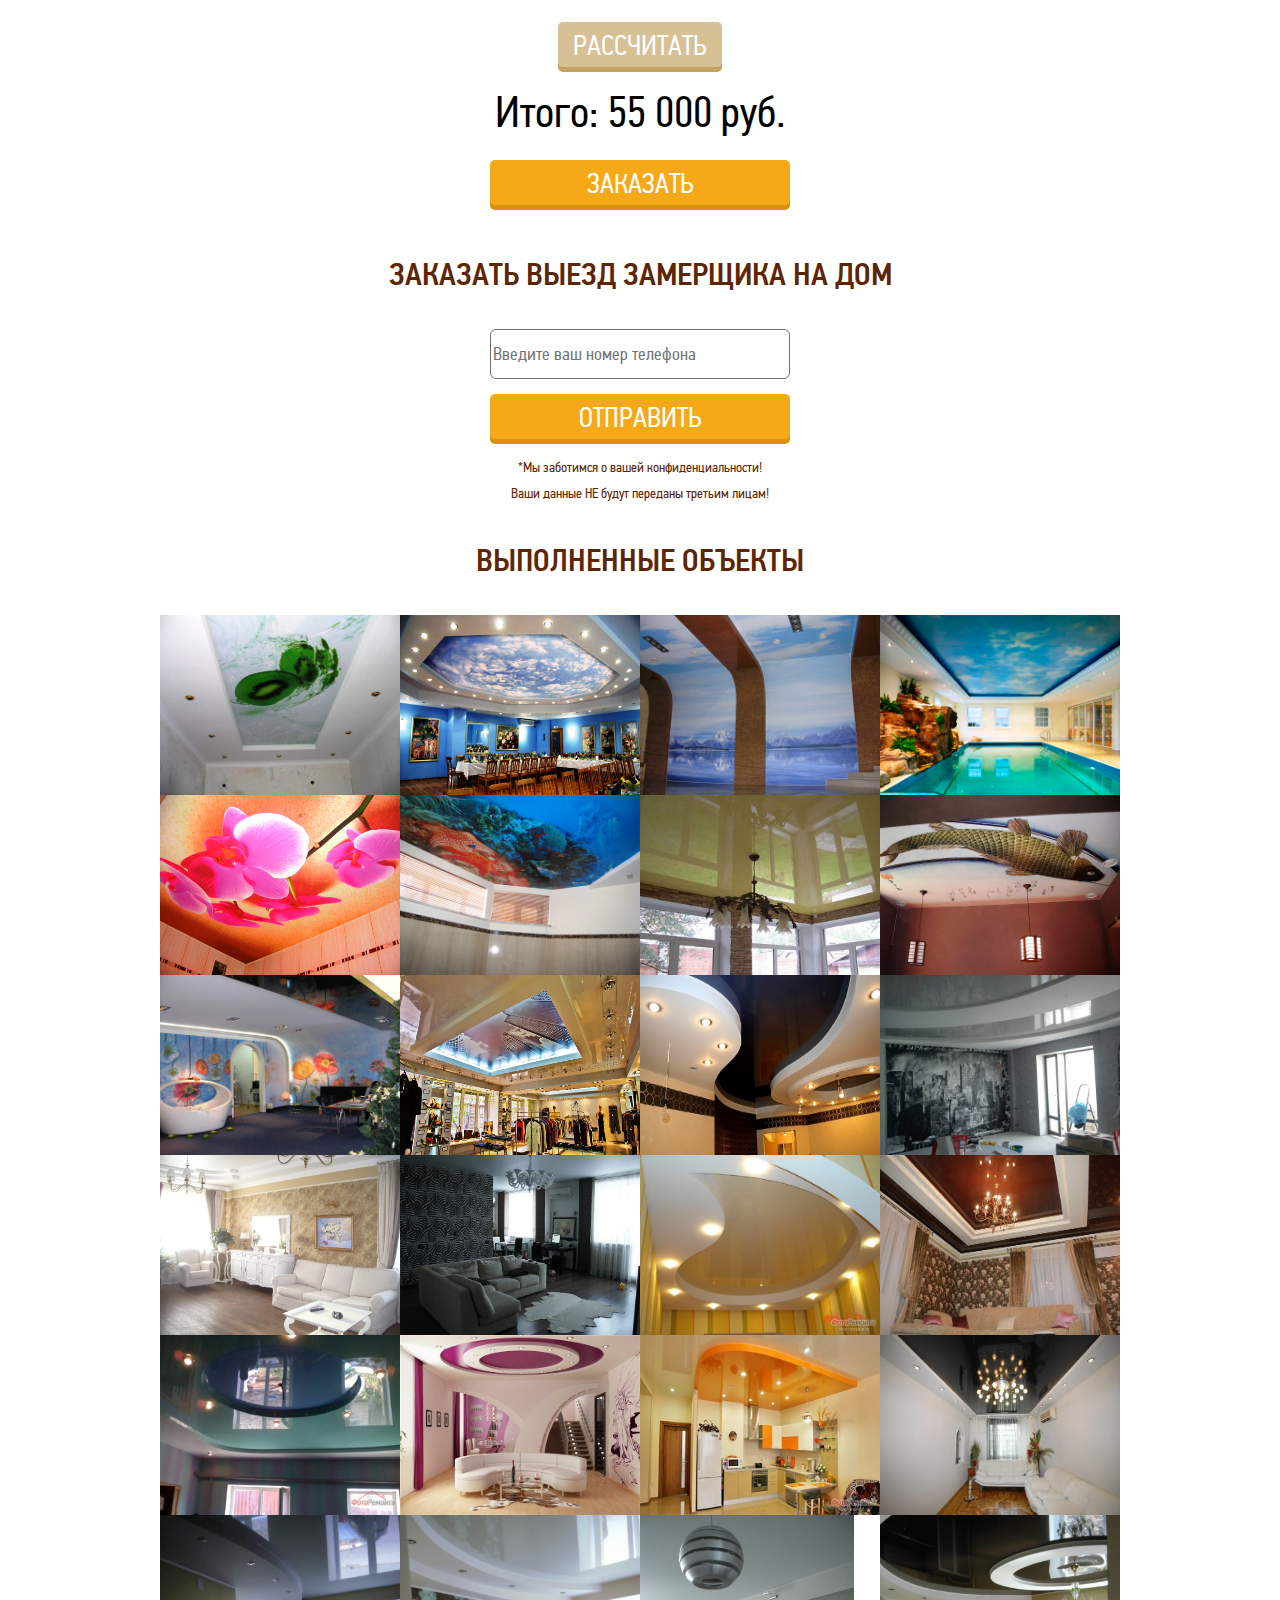
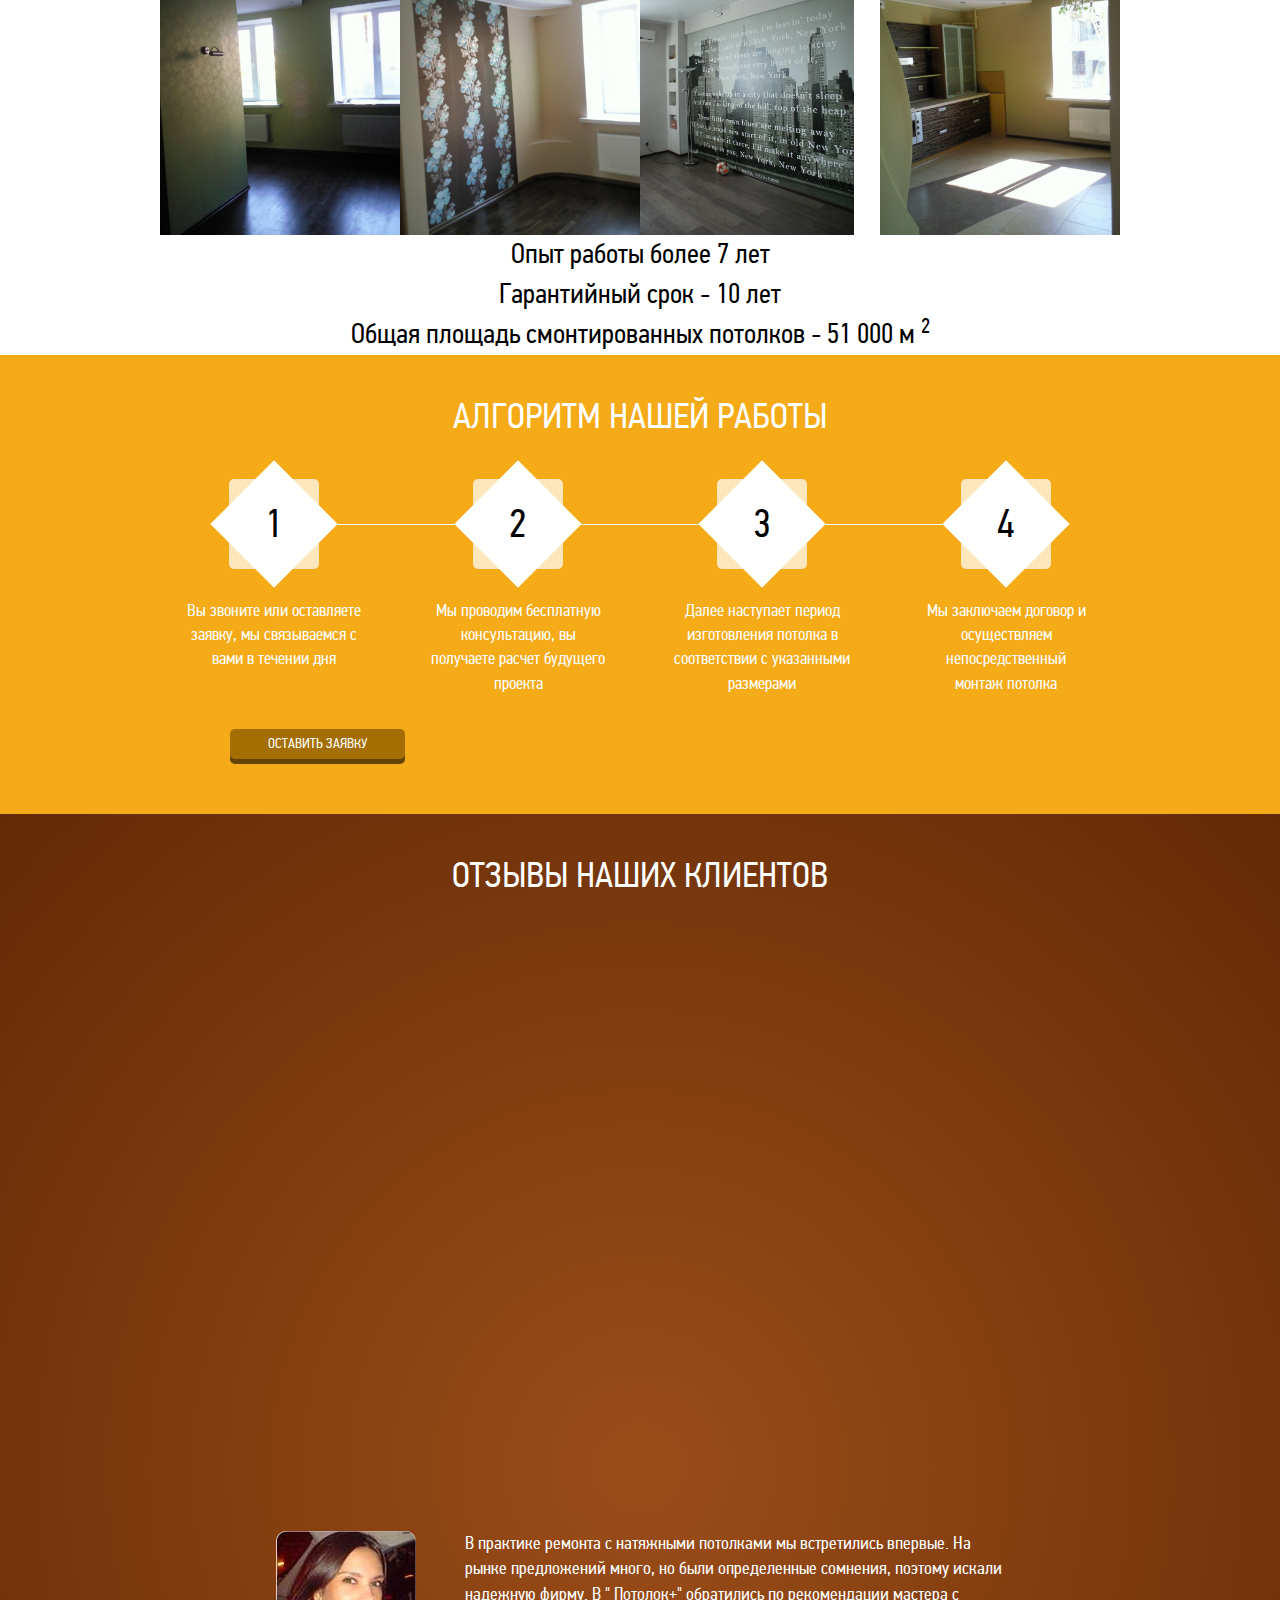
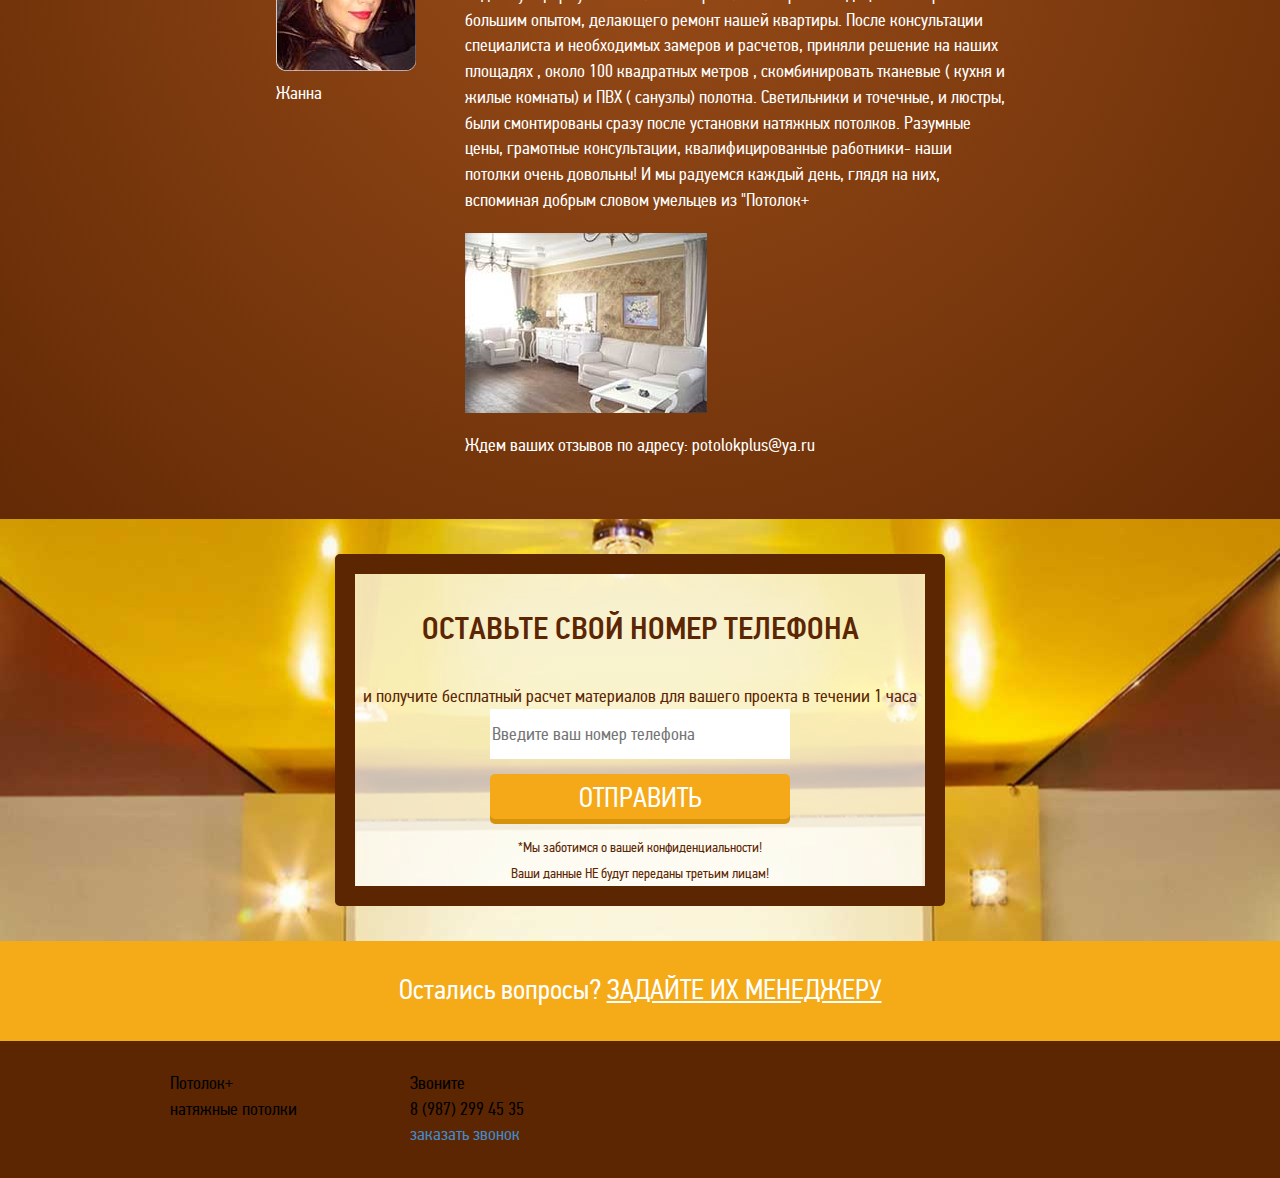
==== commit b267eb0a: "first commit" ====
--- a/index.html
+++ b/index.html
@@ -152,18 +152,18 @@
               <ul class="list-inline list-work">
               <li><a href="i/work-1.jpg" class="fancybox" rel="gallery1"><img src="i/work-1.jpg"></a></li>
               <li><a href="i/work-2.jpeg" class="fancybox" rel="gallery1"><img src="i/work-2.jpeg"></a></li>
-              <li><a href="i/work-3.jpg" class="fancybox" rel="gallery1"><img src="i/work-3.jpg"></a></li>
+              <li><a href="i/work-3.JPG" class="fancybox" rel="gallery1"><img src="i/work-3.JPG"></a></li>
               <li><a href="i/work-4.jpg" class="fancybox" rel="gallery1"><img src="i/work-4.jpg"></a></li>
               <li><a href="i/work-5.jpg" class="fancybox" rel="gallery1"><img src="i/work-5.jpg"></a></li>
               <li><a href="i/work-6.jpg" class="fancybox" rel="gallery1"><img src="i/work-6.jpg"></a></li>
               <li><a href="i/work-7.jpeg" class="fancybox" rel="gallery1"><img src="i/work-7.jpeg"></a></li>
               <li><a href="i/work-8.jpg" class="fancybox" rel="gallery1"><img src="i/work-8.jpg"></a></li>
-              <li><a href="i/work-9.jpg" class="fancybox" rel="gallery1"><img src="i/work-9.jpg"></a></li>
+              <li><a href="i/work-9.JPG" class="fancybox" rel="gallery1"><img src="i/work-9.JPG"></a></li>
               <li><a href="i/work-10.jpg" class="fancybox" rel="gallery1"><img src="i/work-10.jpg"></a></li>
               <li><a href="i/work-11.jpg" class="fancybox" rel="gallery1"><img src="i/work-11.jpg"></a></li>
-              <li><a href="i/work-12.jpg" class="fancybox" rel="gallery1"><img src="i/work-12.jpg"></a></li>
-              <li><a href="i/work-13.jpg" class="fancybox" rel="gallery1"><img src="i/work-13.jpg"></a></li>
-              <li><a href="i/work-14.jpg" class="fancybox" rel="gallery1"><img src="i/work-14.jpg"></a></li>
+              <li><a href="i/work-12.JPG" class="fancybox" rel="gallery1"><img src="i/work-12.JPG"></a></li>
+              <li><a href="i/work-13.JPG" class="fancybox" rel="gallery1"><img src="i/work-13.JPG"></a></li>
+              <li><a href="i/work-14.JPG" class="fancybox" rel="gallery1"><img src="i/work-14.JPG"></a></li>
               <li><a href="i/work-15.jpg" class="fancybox" rel="gallery1"><img src="i/work-15.jpg"></a></li>
               <li><a href="i/work-16.jpg" class="fancybox" rel="gallery1"><img src="i/work-16.jpg"></a></li>
               <li><a href="i/work-17.jpg" class="fancybox" rel="gallery1"><img src="i/work-17.jpg"></a></li>
@@ -172,7 +172,7 @@
               <li><a href="i/work-20.jpg" class="fancybox" rel="gallery1"><img src="i/work-20.jpg"></a></li>
               <li><a href="i/work-21.jpg" class="fancybox fancybox-big" rel="gallery1"><img src="i/work-21.jpg"></a></li>
               <li><a href="i/work-22.jpg" class="fancybox fancybox-big" rel="gallery1"><img src="i/work-22.jpg"></a></li>
-              <li><a href="i/work-23.jpg" class="fancybox fancybox-big" rel="gallery1"><img src="i/work-23.jpg"></a></li>
+              <li><a href="i/work-23.JPG" class="fancybox fancybox-big" rel="gallery1"><img src="i/work-23.JPG"></a></li>
               <li><a href="i/work-24.jpg" class="fancybox fancybox-big" rel="gallery1"><img src="i/work-24.jpg"></a></li>
             </ul> 
             <p>Опыт работы более 7 лет</p>
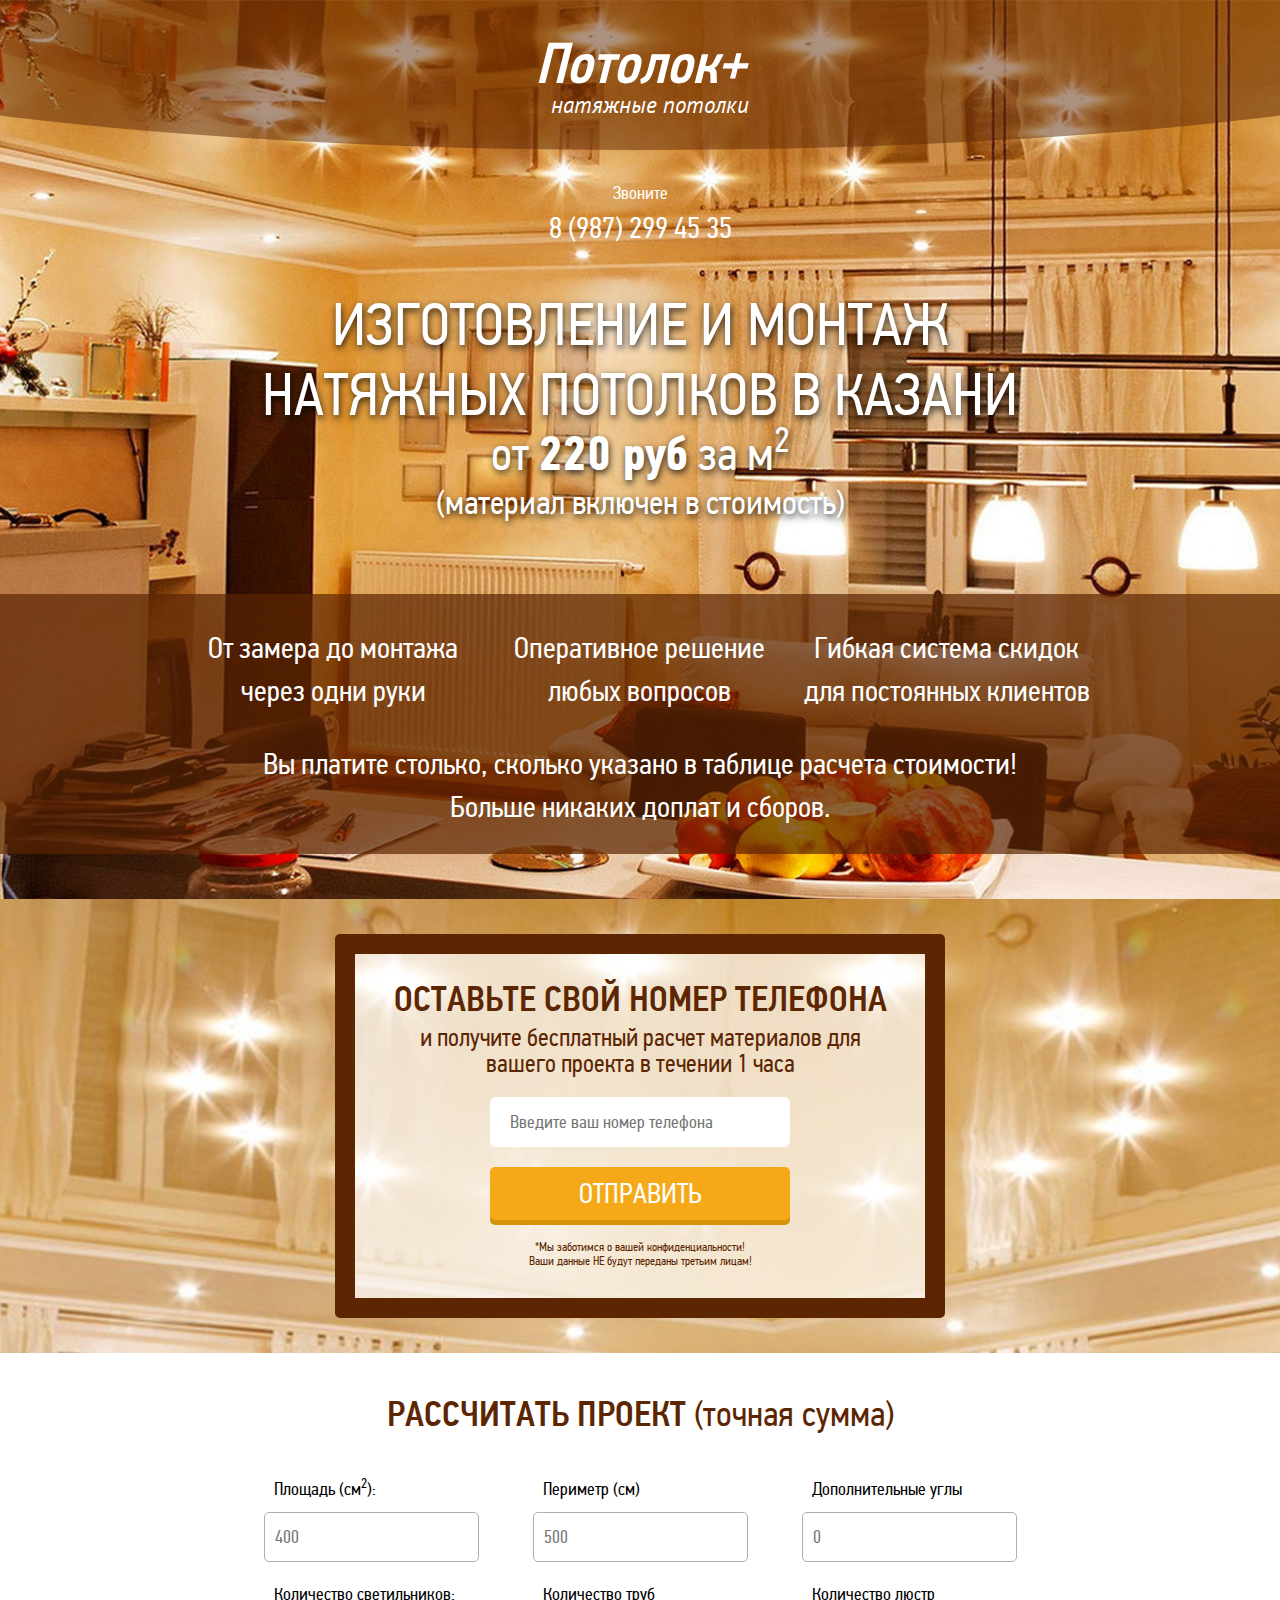
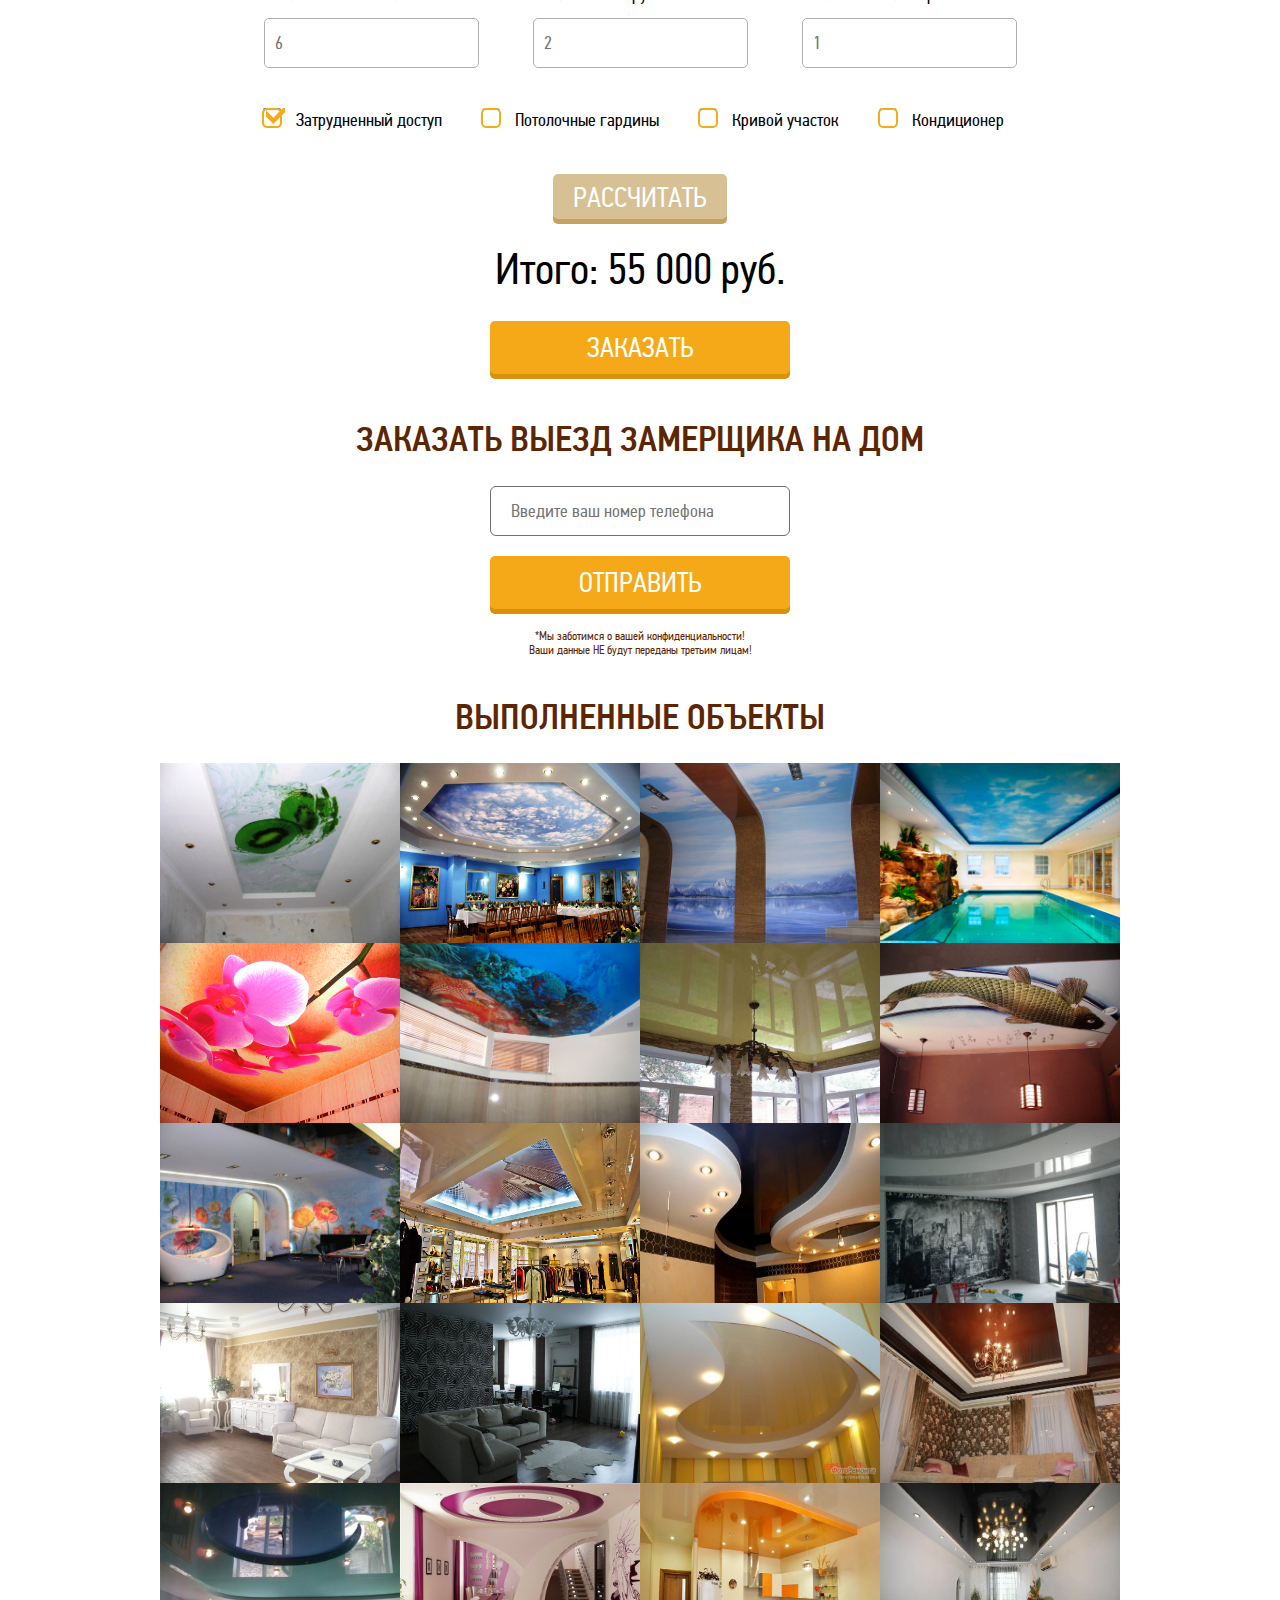
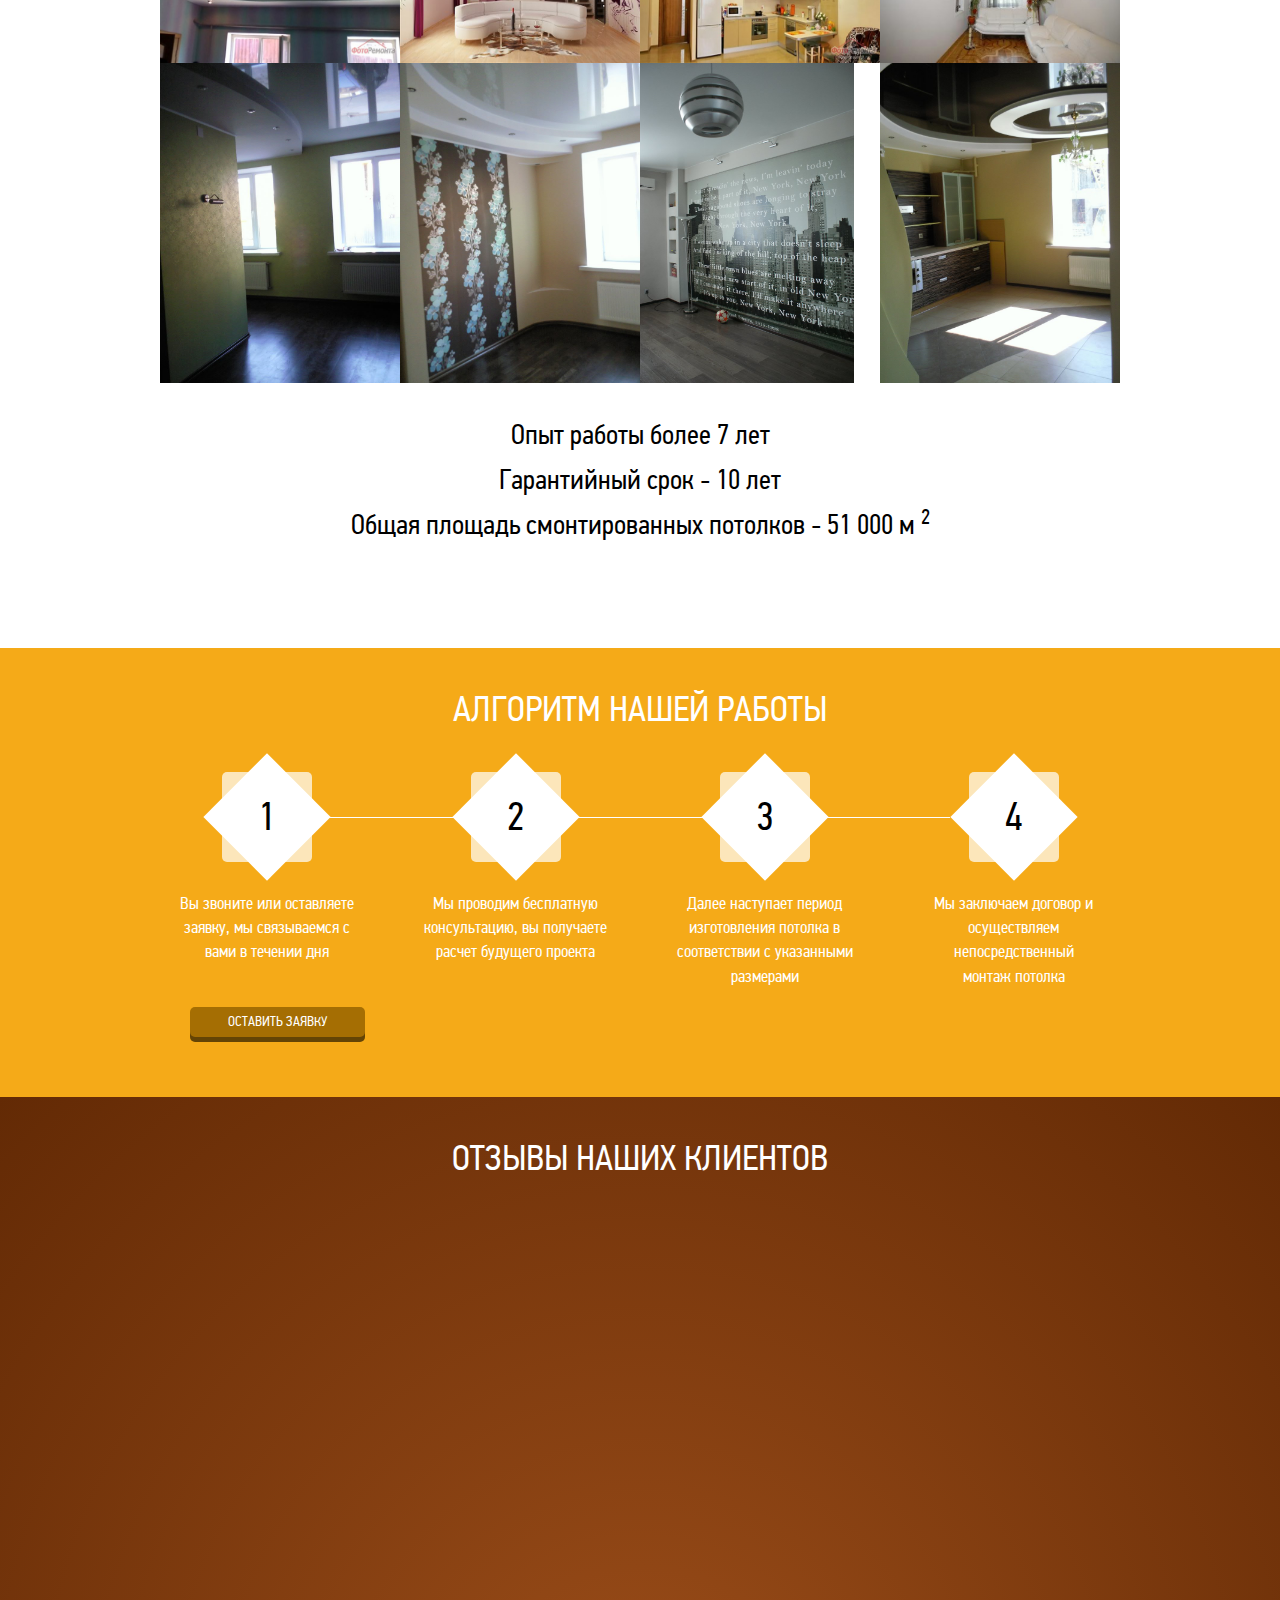
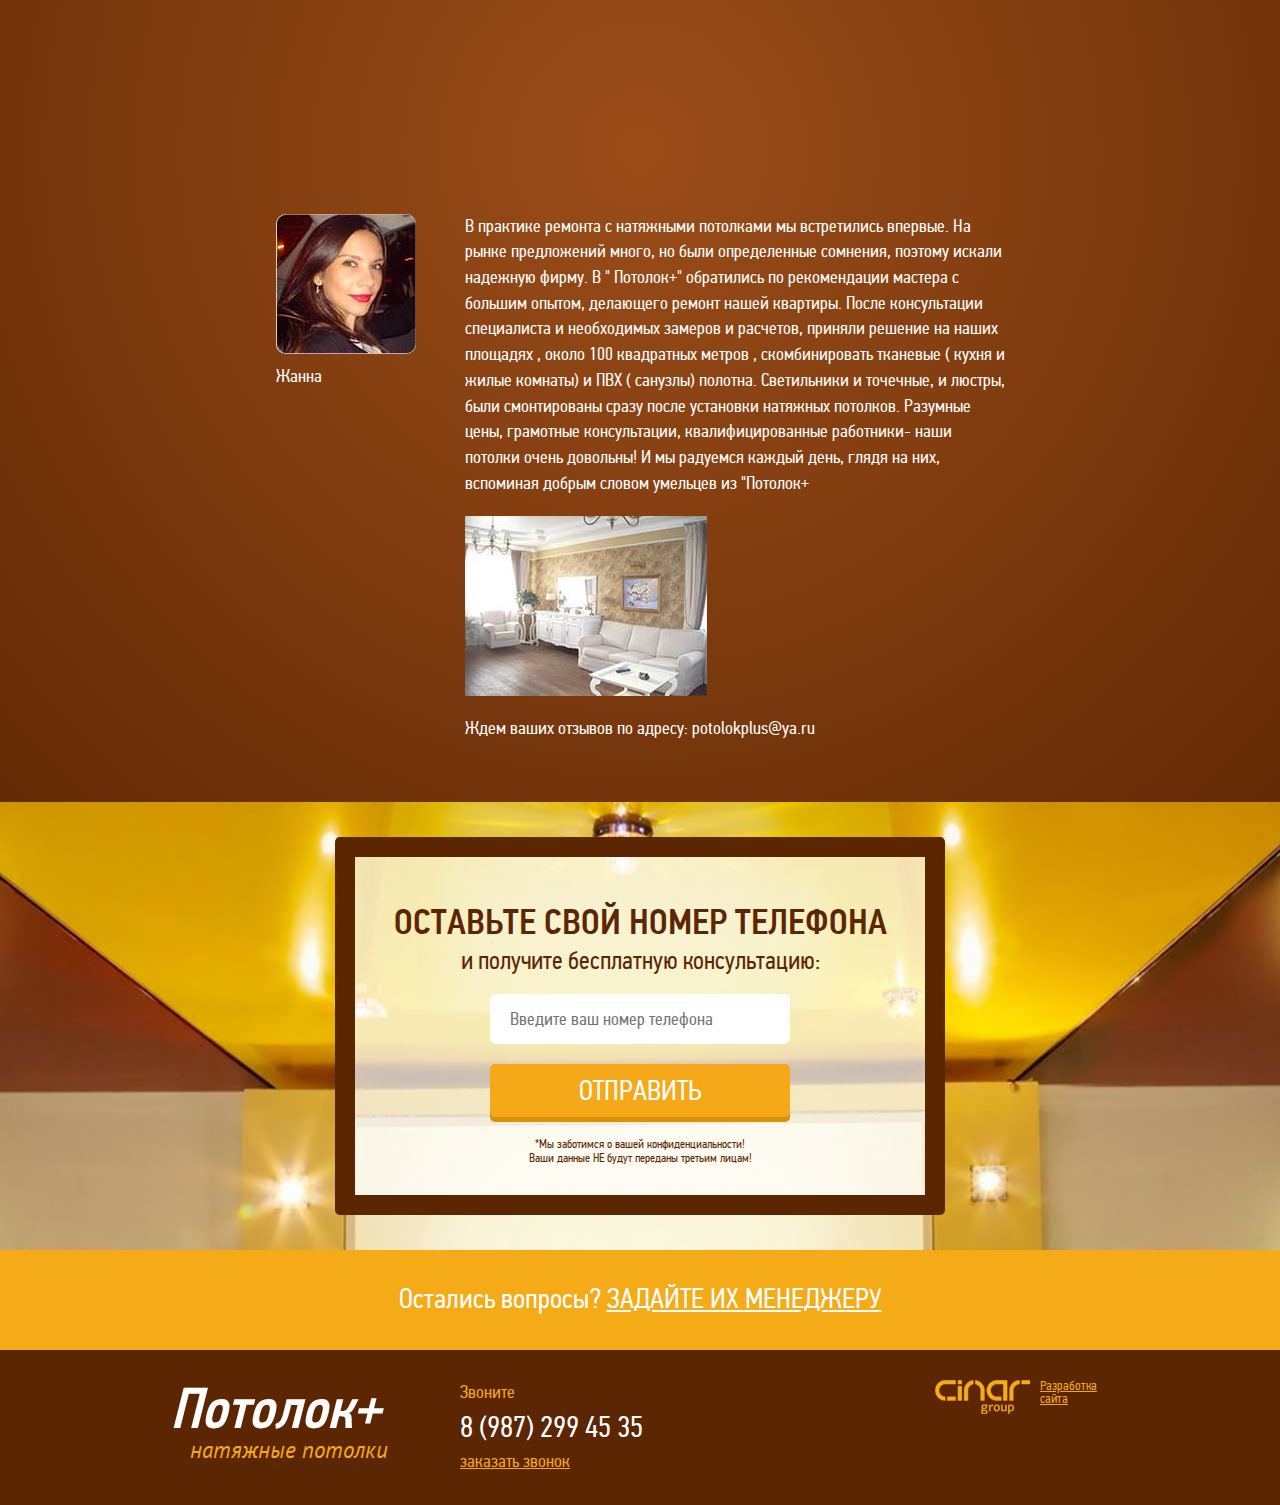
==== commit 6cf98cc4: "modified" ====
--- a/index.html
+++ b/index.html
@@ -60,8 +60,8 @@
 
                       <button type="submit" class="btn btn-yellow">Отправить</button>
 
-                      <p><small>*Мы заботимся о вашей конфиденциальности!</small></p>
-                      <p><small>Ваши данные НЕ будут переданы третьим лицам!</small></p>
+                      <p class="small">*Мы заботимся о вашей конфиденциальности!</p>
+                      <p class="small">Ваши данные НЕ будут переданы третьим лицам!</p>
                     </form>
                   </div>
             </div><!-- end container -->  
@@ -136,8 +136,8 @@
 
                       <button type="submit" class="btn btn-yellow">Отправить</button>
 
-                      <p><small>*Мы заботимся о вашей конфиденциальности!</small></p>
-                      <p><small>Ваши данные НЕ будут переданы третьим лицам!</small></p>
+                    <p class="small">*Мы заботимся о вашей конфиденциальности!</p>
+                      <p class="small">Ваши данные НЕ будут переданы третьим лицам!</p>
                     </form>
                   </div>
             
@@ -175,9 +175,9 @@
               <li><a href="i/work-23.JPG" class="fancybox fancybox-big" rel="gallery1"><img src="i/work-23.JPG"></a></li>
               <li><a href="i/work-24.jpg" class="fancybox fancybox-big" rel="gallery1"><img src="i/work-24.jpg"></a></li>
             </ul> 
-            <p>Опыт работы более 7 лет</p>
-            <p>Гарантийный срок - 10 лет</p>
-            <p>Общая площадь смонтированных потолков - 51 000 м <sup>2</sup></p>
+            <p class="extra-info">Опыт работы более 7 лет</p>
+            <p class="extra-info">Гарантийный срок - 10 лет</p>
+            <p class="extra-info">Общая площадь смонтированных потолков - 51 000 м <sup>2</sup></p>
             </div><!-- end row -->
            </div><!-- end container -->  
         </div> 
@@ -257,7 +257,7 @@
             <div class="container">
                   <div class="feedback-form feedback-form-frame">
                       <h3>Оставьте свой номер телефона</h3>
-                      <p>и получите бесплатный расчет материалов для вашего проекта в течении 1 часа</p>
+                      <p>и получите бесплатную консультацию:</p>
                     <form>
                       <div class="form-group">
                         <input type="tel" class="form-control" id="tel" placeholder="Введите ваш номер телефона">
@@ -265,8 +265,8 @@
 
                       <button type="submit" class="btn btn-yellow">Отправить</button>
 
-                      <p><small>*Мы заботимся о вашей конфиденциальности!</small></p>
-                      <p><small>Ваши данные НЕ будут переданы третьим лицам!</small></p>
+                    <p class="small">*Мы заботимся о вашей конфиденциальности!</p>
+                      <p class="small">Ваши данные НЕ будут переданы третьим лицам!</p>
                     </form>
                   </div>
             </div><!-- end container -->  
@@ -282,13 +282,19 @@
             <div class="container">
               <div class="row">
                 <div class="col-xs-3">
-                  <p>Потолок+</p>
-                  <p>натяжные потолки</p>
-                </div>
-                <div class="col-xs-3">
-                  <p>Звоните</p>
-                  <p>8 (987) 299 45 35</p>
-                  <p><a href="#">заказать звонок</a></p>
+               <p class="logo-title">Потолок+</p>
+                  <p class="logo-title-b"><i>натяжные потолки</i></p>
+                </div>
+                <div class="col-xs-4">
+                  <div class="title-call">
+                    <p>Звоните</p>
+                    <p class="phone-number">8 (987) 299 45 35</p>
+                  
+                    <p><a href="#">заказать звонок</a></p>
+                   </div>
+                </div>
+                <div class="col-xs-5">
+                  <a href="#" class="pull-right link-cinar"><img src="i/icon/logo.png" alt="" width="95" height="34">Разработка сайта</a>
                 </div>
               </div>
             </div>
--- a/style/screen.css
+++ b/style/screen.css
@@ -398,19 +398,24 @@
   #fancybox-loading div { background-image: url("../i/icon/fancybox_loading@2x.gif"); background-size: 24px 24px; /*The size of the normal image, half the size of the hi-res image*/ } }
 .feedback-top { background: #773f18 url("../i/feedback-bg.jpg") no-repeat center; padding: 35px 0; }
 
+.feedback-form { text-align: center; color: #5c2603; padding: 0 30px 30px 30px; }
+.feedback-form form { margin-top: 20px; }
+.feedback-form .form-control { width: 300px; border: 1px solid #6f6f6f; border-radius: 6px; padding: 0 20px; height: 50px; }
+.feedback-form h3 { margin-bottom: 0; margin-top: 20px; }
+.feedback-form h3 + p { font-size: 25px; line-height: 26px; }
+
 .feedback-bottom { background: #773f18 url("../i/feedback-bottom-bg.jpg") no-repeat center; padding: 35px 0; }
-
-.feedback-form { text-align: center; color: #5c2603; }
-.feedback-form .form-control { width: 300px; border: 1px solid #6f6f6f; border-radius: 6px; height: 50px; }
+.feedback-bottom .feedback-form { padding-top: 20px; }
 
 .feedback-form-frame { width: 610px; margin: 0 auto; border: 20px solid #5c2603; border-radius: 5px; background: rgba(255, 255, 255, 0.7); }
-.feedback-form-frame .form-control { border: 0; border-radius: 0; }
-
-.form-calculate .form-group { margin: 0 25px; text-align: left; }
-.form-calculate label { display: block; }
-.form-calculate .form-control { width: 215px; border-radius: 3px; border: 1px solid #afafaf; }
+.feedback-form-frame .form-control { border: 0; }
+
+.form-calculate .form-group { margin: 0 25px 20px 25px; text-align: left; }
+.form-calculate label { display: block; margin: 0 0 10px 10px; }
+.form-calculate .form-control { width: 215px; height: 50px; padding: 0 10px; border-radius: 5px; border: 1px solid #afafaf; }
 
 .checkbox { position: relative; margin: 20px 10px; display: inline-block; }
+.checkbox label { margin: 0 15px 0 0; }
 
 input[type="checkbox"] { width: 20px; height: 18px; position: relative; margin-right: 10px; z-index: -1; }
 
@@ -418,11 +423,11 @@
 
 input[type="checkbox"]:checked + i { background-position: 0 -30px; }
 
-.btn { text-transform: uppercase; font-size: 28px; padding: 5px 15px 0 15px; margin: 15px 70px; color: #fff; border: 0; outline: 0; -webkit-transition: all linear 0.3s; -o-transition: all linear 0.3s; transition: all linear 0.3s; }
+.btn { text-transform: uppercase; font-size: 28px; padding: 8px 15px 5px 15px; margin: 20px 70px; color: #fff; border: 0; outline: 0; -webkit-transition: all linear 0.3s; -o-transition: all linear 0.3s; transition: all linear 0.3s; }
 
 .btn-small { font-size: 14px; padding: 5px 15px 5px 15px; }
 
-.btn-brown { border-radius: 5px/5px 5px 5px 5px; background-color: #d7c094; -webkit-box-shadow: 0 5px 0 #c3a263; box-shadow: 0 5px 0 #c3a263; }
+.btn-brown { border-radius: 5px/5px 5px 5px 5px; padding: 5px 20px 0px 20px; background-color: #d7c094; -webkit-box-shadow: 0 5px 0 #c3a263; box-shadow: 0 5px 0 #c3a263; }
 .btn-brown:hover { background: #d0b581; }
 
 .btn-dark-brown { border-radius: 5px; background-color: #a56e03; -webkit-box-shadow: 0 5px 0 #644405; box-shadow: 0 5px 0 #644405; }
@@ -435,13 +440,13 @@
 
 #header { position: relative; padding-bottom: 70px; overflow: hidden; background: #773f18 url("../i/header-bg.jpg") no-repeat center; background-size: cover; color: #fff; text-align: center; }
 #header:before { content: ""; position: absolute; top: -210px; left: 50%; margin-left: -960px; width: 1920px; height: 360px; opacity: 0.5; filter: alpha(opacity=50); border-radius: 1299px/183px; background-color: #5b2503; }
-#header:after { content: ""; position: absolute; z-index: 1; display: block; bottom: 65px; left: 0; width: 100%; height: 260px; opacity: 0.7; filter: alpha(opacity=70); background-color: #5b2503; }
+#header:after { content: ""; position: absolute; z-index: 1; display: block; bottom: 45px; left: 0; width: 100%; height: 260px; opacity: 0.7; filter: alpha(opacity=70); background-color: #5b2503; }
 
 .title-top { margin-bottom: 65px; margin-top: 35px; }
 
 .logo-title { font-size: 58px; line-height: 58px; font-family: "pf_din_text_cond_promedium"; font-style: italic; }
 
-.logo-title-b { font-size: 23px; line-height: 23px; font-family: "PT Sans", sans-serif; }
+.logo-title-b { font-size: 23px; line-height: 23px; padding-left: 20px; font-family: "PT Sans", sans-serif; }
 
 .bottom-text { font-size: 30px; margin-top: 100px; position: relative; z-index: 2; }
 .bottom-text .list-inline li { width: 32%; }
@@ -456,6 +461,17 @@
 html { position: relative; overflow-x: auto !important; min-width: 1000px; }
 
 .footer { background: #5c2603; padding: 30px 0; }
+.footer .logo-title { color: #fff; }
+.footer .logo-title-b { color: #f4a918; }
+.footer .title-call { padding-left: 50px; color: #f4a918; }
+.footer .title-call .phone-number { color: #fff; }
+.footer .title-call a { color: #f4a918; text-decoration: underline; }
+.footer .title-call a:hover { color: #f4a918; text-decoration: none; }
+
+.link-cinar { width: 175px; font-size: 13px; line-height: 13px; text-decoration: underline; color: #f4a918; }
+.link-cinar img { float: left; margin-right: 10px; }
+
+.link-cinar:hover { text-decoration: none; color: #f4a918; }
 
 .section { min-width: 1000px; }
 
@@ -471,9 +487,11 @@
 
 .phone-number { font-size: 30px; font-weight: normal; }
 
+.small { font-size: 12px; line-height: 14px; }
+
 h1 { text-transform: uppercase; font-weight: normal; font-size: 60px; line-height: 70px; margin-bottom: 0; }
 
-h3 { text-transform: uppercase; font-size: 32px; font-weight: normal; font-family: "pf_din_text_cond_promedium"; }
+h3 { text-transform: uppercase; font-size: 36px; font-weight: normal; font-family: "pf_din_text_cond_promedium"; }
 
 img { max-width: 100%; }
 
@@ -483,12 +501,14 @@
 .form-group-inline { display: inline-block; }
 
 .project-calculate { text-align: center; }
-
-.finished-work { text-align: center; }
-.finished-work h3 { color: #5c2603; }
-.finished-work p { font-size: 28px; }
-
-.list-work { font-size: 0; }
+.project-calculate h3 { color: #5c2603; }
+.project-calculate h3 small { text-transform: none; font-size: 36px; font-family: "pf_din_text_cond_proregular"; }
+
+.finished-work { text-align: center; padding-bottom: 100px; }
+.finished-work h3 { color: #5c2603; margin-top: 5px; margin-bottom: 20px; }
+.finished-work .extra-info { font-size: 28px; line-height: 45px; }
+
+.list-work { font-size: 0; margin-bottom: 30px; }
 .list-work .fancybox { width: 240px; height: 180px; display: block; overflow: hidden; position: relative; }
 .list-work .fancybox img { position: absolute; left: 0; top: 0; width: auto; height: 180px; -webkit-transition: all linear 0.5s; -o-transition: all linear 0.5s; transition: all linear 0.5s; }
 .list-work .fancybox img:hover { -webkit-transform: scale(1.1); -ms-transform: scale(1.1); -o-transform: scale(1.1); transform: scale(1.1); }
@@ -498,10 +518,10 @@
 
 .algorithm { background: #f5aa18; color: #fff; padding-bottom: 40px; }
 .algorithm h3 { text-align: center; font-size: 36px; font-family: "pf_din_text_cond_proregular"; }
-.algorithm .btn-dark-brown { width: 175px; }
+.algorithm .btn-dark-brown { width: 175px; margin-top: 0; margin-left: 30px; }
 
 .list-algorithm { text-align: center; position: relative; padding: 0; margin-left: -60px; }
-.list-algorithm li { width: 180px; font-size: 17px; margin-left: 60px; }
+.list-algorithm li { width: 185px; font-size: 17px; margin-left: 60px; }
 
 .list-algorithm:after { content: ""; display: block; width: 640px; height: 1px; background: #fff; position: absolute; top: 45px; left: 210px; }
 
